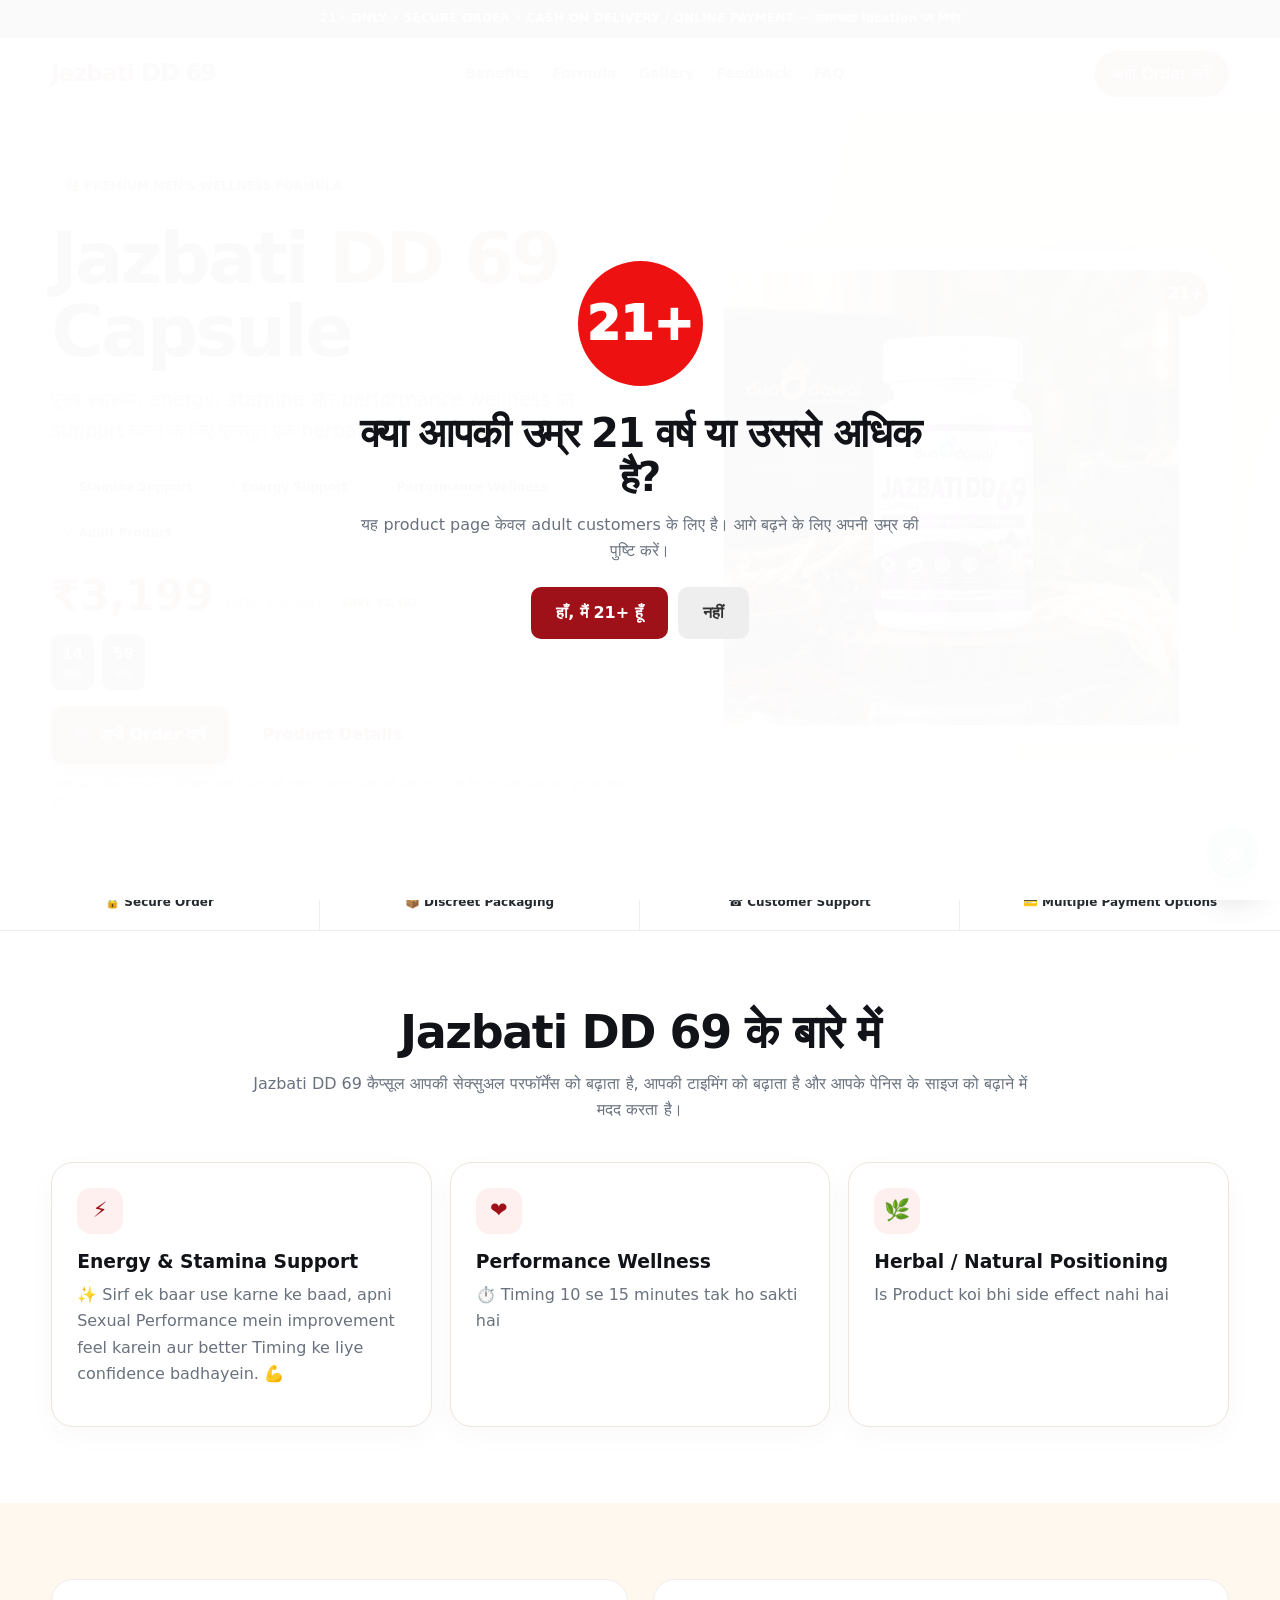
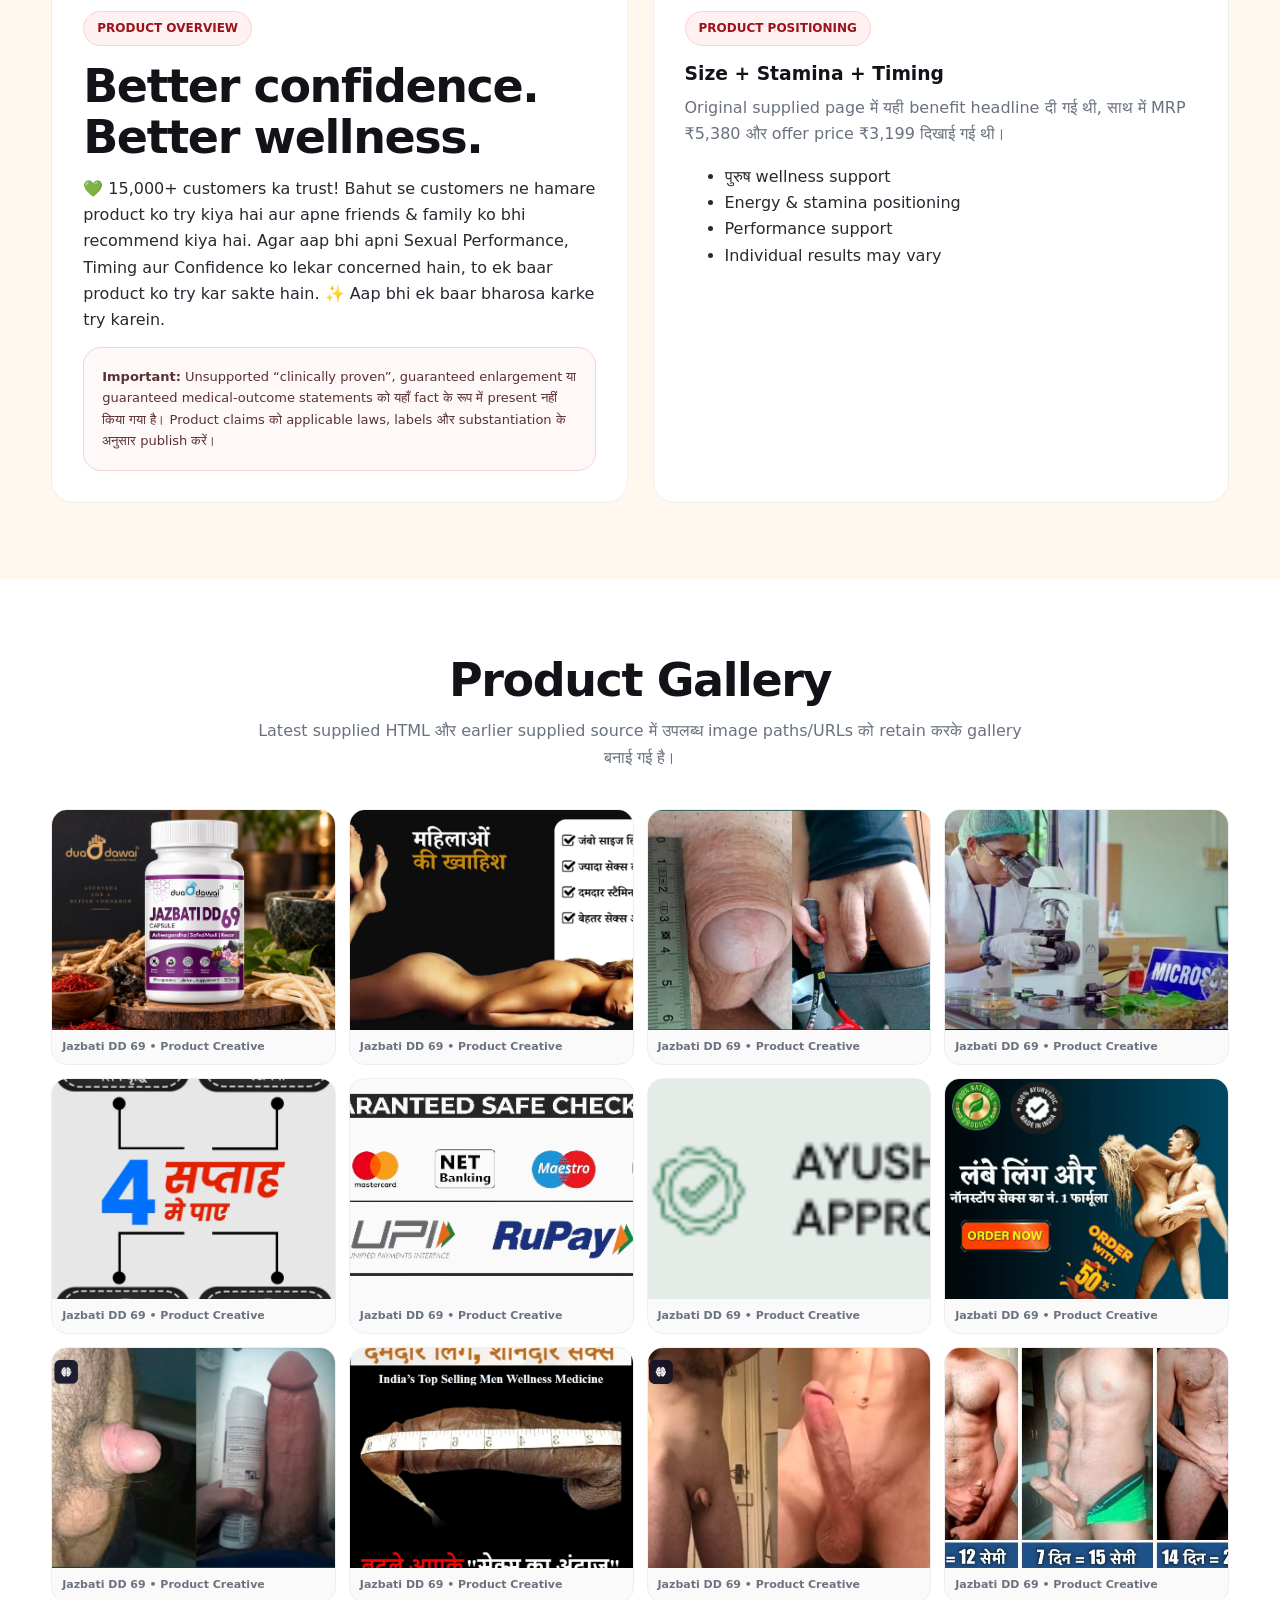
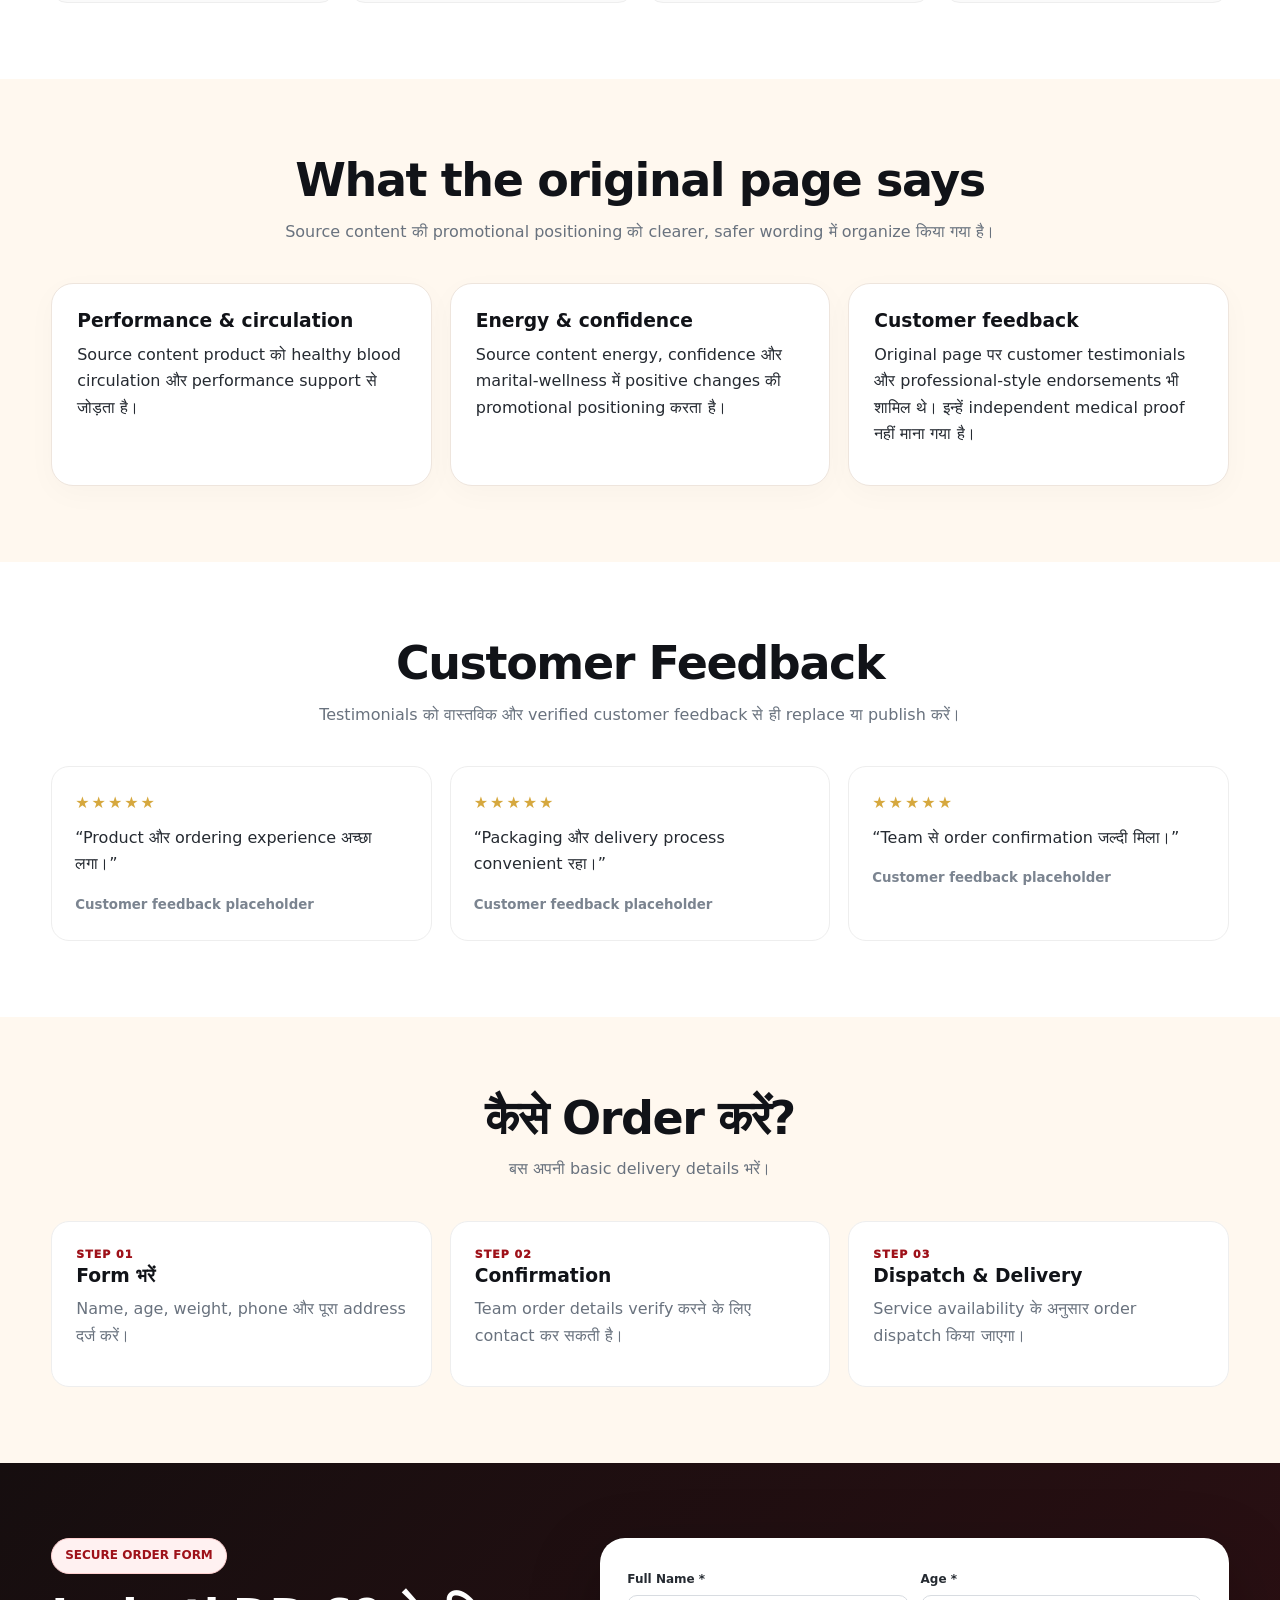
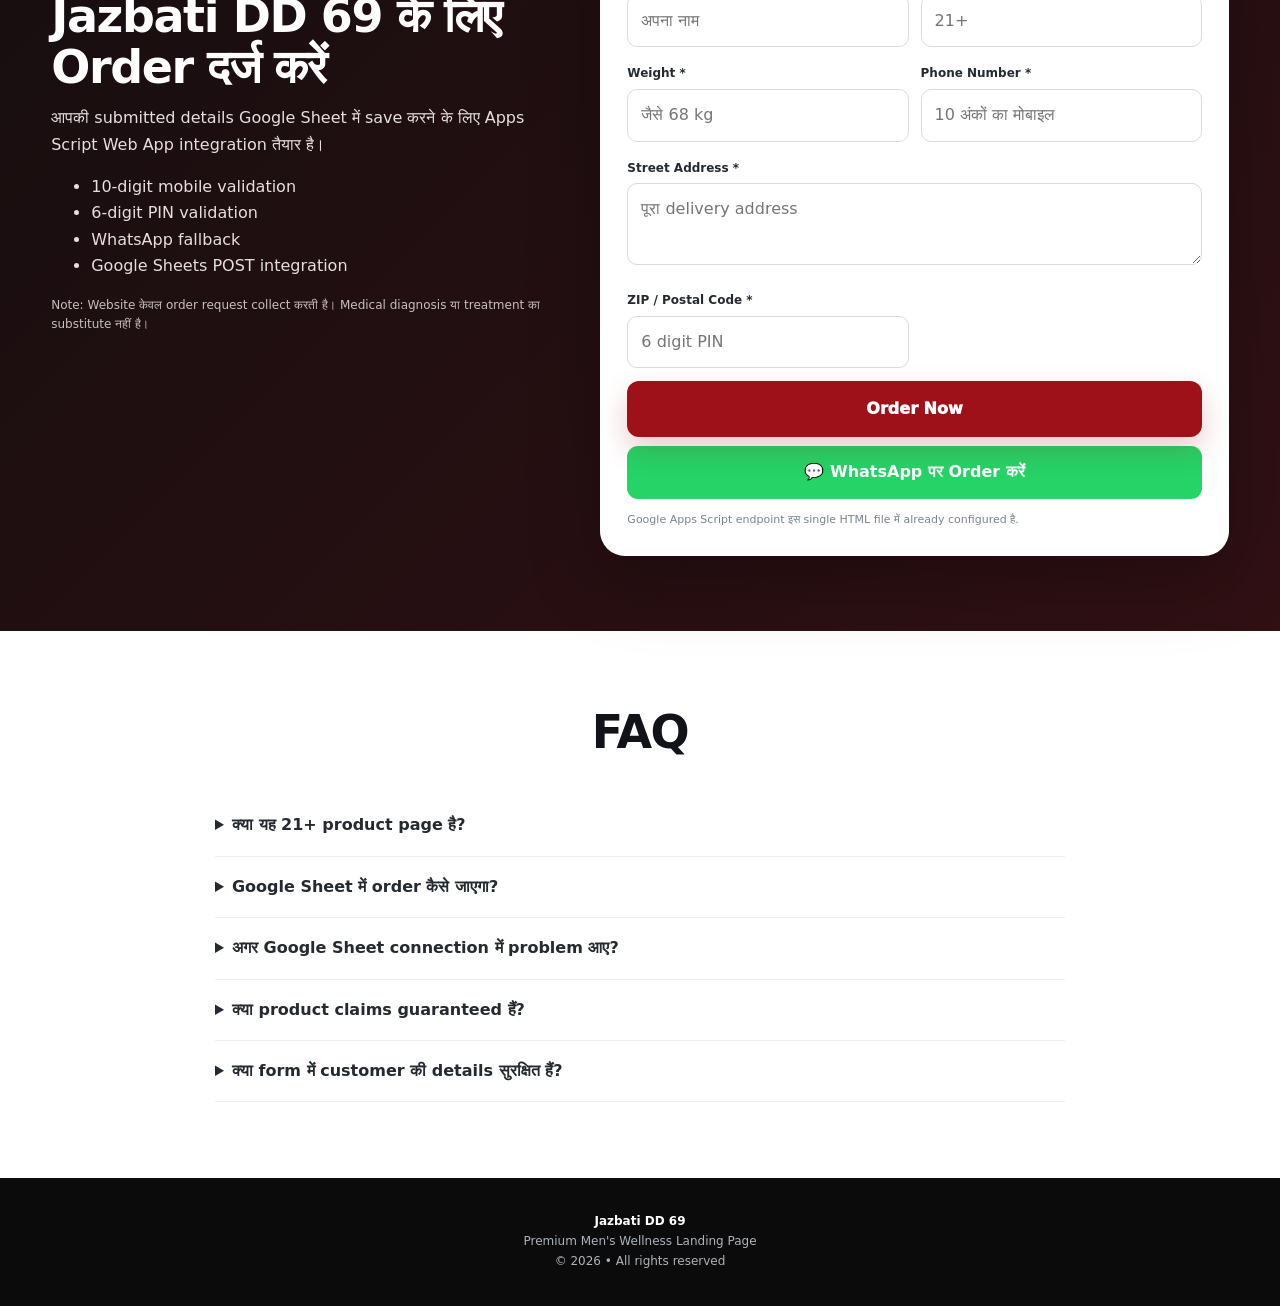
==== index.html @ 1c7c1b89 "Update index.html" ====
<!doctype html>
<html lang="hi">
<head>
<meta charset="utf-8">
<meta name="viewport" content="width=device-width,initial-scale=1">
<meta name="theme-color" content="#8e0f18">
<title>Jazbati DD 69 Capsule — Premium Men's Wellness</title>
<meta name="description" content="Jazbati DD 69 Capsule — पुरुष wellness, energy, stamina और performance support के लिए premium herbal/Ayurvedic product landing page.">
<style>
:root{
 --red:#9e1119;--red2:#c51b26;--dark:#111318;--ink:#252a31;--muted:#69727e;
 --cream:#fff8ef;--gold:#d6a83e;--green:#25d366;--line:#eadfd5;--white:#fff;
 --shadow:0 18px 55px rgba(28,20,12,.10);--radius:22px
}
*{box-sizing:border-box}
html{scroll-behavior:smooth}
body{margin:0;background:#fff;color:var(--ink);font-family:Inter,ui-sans-serif,system-ui,-apple-system,"Segoe UI",Roboto,Arial,sans-serif;line-height:1.65}
body.locked{overflow:hidden}
img{max-width:100%;display:block}
a{text-decoration:none;color:inherit}
button,input,textarea{font:inherit}
.container{width:min(1180px,92%);margin:auto}
.top{background:#101010;color:#fff;text-align:center;padding:9px;font-size:12px;font-weight:800;letter-spacing:.2px}
.nav{position:sticky;top:0;z-index:90;background:rgba(255,255,255,.95);backdrop-filter:blur(14px);border-bottom:1px solid #eee;padding:13px 4%;display:flex;align-items:center;justify-content:space-between}
.logo{font-weight:950;font-size:23px;letter-spacing:-.8px}
.logo b{color:var(--red)}
.navlinks{display:flex;gap:22px;font-size:14px;font-weight:800}
.navlinks a:hover{color:var(--red)}
.navbtn{background:var(--red);color:#fff;padding:10px 18px;border-radius:999px}
.hero{background:radial-gradient(circle at 85% 15%,#ffe9cf 0,#fff7ec 25%,#fff 64%);padding:58px 0 50px;overflow:hidden}
.heroGrid{display:grid;grid-template-columns:1.02fr .98fr;gap:45px;align-items:center}
.kicker{display:inline-flex;gap:8px;align-items:center;background:#fff1f1;color:var(--red);border:1px solid #ffd0d0;padding:7px 13px;border-radius:999px;font-size:12px;font-weight:900}
h1{font-size:clamp(40px,6vw,72px);line-height:1.02;letter-spacing:-3px;margin:17px 0 15px;color:var(--dark)}
h1 span{color:var(--red)}
h2{font-size:clamp(30px,4vw,46px);line-height:1.1;letter-spacing:-1.4px;margin:0 0 13px;color:var(--dark)}
h3{line-height:1.25;margin:0 0 9px;color:var(--dark)}
p{margin:0 0 13px}
.lead{font-size:19px;color:#4d5966;max-width:650px}
.chips{display:flex;flex-wrap:wrap;gap:9px;margin:22px 0}
.chip{padding:8px 12px;border:1px solid #eaded2;background:#fff;border-radius:999px;font-size:12px;font-weight:800}
.price{display:flex;align-items:end;gap:12px;margin:22px 0 17px;flex-wrap:wrap}
.price strong{font-size:42px;color:var(--red);line-height:1}
.mrp{text-decoration:line-through;color:#98a0aa}
.save{background:#fff0d7;color:#8b5d00;padding:5px 8px;border-radius:7px;font-size:11px;font-weight:900}
.actions{display:flex;gap:10px;flex-wrap:wrap}
.btn{display:inline-flex;justify-content:center;align-items:center;gap:8px;border:0;cursor:pointer;padding:15px 23px;border-radius:12px;background:var(--red);color:#fff;font-weight:950;box-shadow:0 12px 28px rgba(158,17,25,.22)}
.btn:hover{transform:translateY(-1px)}
.btn.secondary{background:#fff;color:var(--red);border:1px solid #e9bfc2;box-shadow:none}
.micro{font-size:11px;color:#7a838e;margin-top:12px}
.productCard{background:#fff;border:1px solid #eee3d9;border-radius:30px;padding:18px;box-shadow:var(--shadow);position:relative}
.productCard:before{content:"21+";position:absolute;right:20px;top:20px;background:var(--red);color:#fff;width:45px;height:45px;border-radius:50%;display:grid;place-items:center;font-weight:950;z-index:2}
.productCard img{height:455px;width:100%;object-fit:contain;border-radius:22px;background:#faf8f5}
.trust{display:grid;grid-template-columns:repeat(4,1fr);border-top:1px solid #eee;border-bottom:1px solid #eee;background:#fff}
.trust div{padding:17px;text-align:center;border-right:1px solid #eee;font-size:12px;font-weight:850}
.trust div:last-child{border:0}
.section{padding:76px 0}
.cream{background:var(--cream)}
.center{text-align:center;max-width:780px;margin:0 auto 38px}
.sub{color:var(--muted)}
.cards{display:grid;grid-template-columns:repeat(3,1fr);gap:18px}
.card{background:#fff;border:1px solid #eee5dd;border-radius:var(--radius);padding:25px;box-shadow:0 8px 30px #1b100a07}
.ico{width:46px;height:46px;border-radius:14px;background:#fff0f0;color:var(--red);display:grid;place-items:center;font-size:21px;margin-bottom:16px}
.two{display:grid;grid-template-columns:1fr 1fr;gap:25px;align-items:stretch}
.story{background:#fff;border-radius:var(--radius);padding:31px;border:1px solid #eee}
.quote{font-size:19px;font-weight:750;line-height:1.55;border-left:4px solid var(--gold);padding-left:18px}
.gallery{display:grid;grid-template-columns:repeat(4,1fr);gap:13px}
.gallery figure{margin:0;border-radius:16px;overflow:hidden;border:1px solid #eee;background:#fafafa}
.gallery img{height:220px;width:100%;object-fit:cover}
.gallery figcaption{padding:8px 10px;font-size:11px;font-weight:800;color:#6b7280}
.gallery .img-error{display:none}
.claim{background:#fff8f8;border:1px solid #f3d4d4;border-radius:18px;padding:18px;color:#5b3030;font-size:13px}
.steps{display:grid;grid-template-columns:repeat(3,1fr);gap:18px}
.step{padding:24px;border-radius:18px;background:#fff;border:1px solid #eee}
.num{color:var(--red);font-size:11px;font-weight:950;letter-spacing:1px}
.reviews{display:grid;grid-template-columns:repeat(3,1fr);gap:18px}
.review{background:#fff;border:1px solid #eee;border-radius:18px;padding:23px}
.stars{color:var(--gold);letter-spacing:2px;margin-bottom:8px}
.review small{color:#7b8490;font-weight:800}
.order{background:linear-gradient(135deg,#160e0f,#311014);color:#fff;padding:75px 0}
.orderGrid{display:grid;grid-template-columns:.9fr 1.1fr;gap:35px;align-items:start}
.order h2{color:#fff}
.order p,.order li{color:#e6dfe0}
.form{background:#fff;color:var(--ink);border-radius:25px;padding:27px;box-shadow:0 25px 70px #0004}
.formGrid{display:grid;grid-template-columns:1fr 1fr;gap:12px}
.full{grid-column:1/-1}
label{display:block;font-size:12px;font-weight:900;margin:5px 0}
input,textarea{width:100%;border:1px solid #d8dce1;border-radius:10px;padding:12px 13px;outline:0;background:#fff}
textarea{min-height:82px;resize:vertical}
input:focus,textarea:focus{border-color:var(--red);box-shadow:0 0 0 3px #9e111914}
.form .btn{width:100%;margin-top:13px}
.waBtn{display:flex;justify-content:center;align-items:center;gap:8px;background:var(--green);color:#fff;border-radius:11px;padding:13px;font-weight:900;margin-top:9px}
.waFloat{position:fixed;right:18px;bottom:18px;z-index:80;width:58px;height:58px;border-radius:50%;background:var(--green);color:#fff;display:grid;place-items:center;font-size:27px;box-shadow:0 14px 35px #0003;border:3px solid #fff}
.faq{max-width:850px;margin:auto}
details{border-bottom:1px solid #eee;padding:17px 0}
summary{cursor:pointer;font-weight:900}
.footer{background:#0b0b0b;color:#aeb4bb;text-align:center;padding:34px 5%;font-size:12px}
.footer strong{color:#fff}
.ageOverlay{position:fixed;inset:0;background:rgba(255,255,255,.98);z-index:1000;display:flex;align-items:center;justify-content:center;padding:22px}
.ageBox{text-align:center;max-width:570px}
.ageCircle{width:125px;height:125px;background:#e11;color:#fff;border-radius:50%;display:grid;place-items:center;margin:0 auto 25px;font-size:48px;font-weight:950}
.ageBox h2{font-size:40px}
.ageBtns{display:flex;justify-content:center;gap:10px;margin-top:22px}
.ageBtns button{border:0;border-radius:10px;padding:13px 25px;font-weight:900;cursor:pointer}
.yes{background:var(--red);color:#fff}
.no{background:#eee;color:#333}
.count{display:flex;gap:8px;margin:16px 0}
.count b{background:#1a1a1a;color:#fff;border-radius:9px;padding:8px 11px;font-size:15px}
.count span{display:block;font-size:9px;color:#c7c7c7;text-align:center;font-weight:600}
.notice{padding:12px 14px;border-radius:10px;font-size:12px;margin-top:10px;display:none}
.notice.ok{background:#eaf8ef;color:#155d2a;display:block}
.notice.err{background:#fff0f0;color:#8d2020;display:block}
@media(max-width:850px){
 .navlinks{display:none}.hero{padding-top:35px}.heroGrid,.two,.orderGrid{grid-template-columns:1fr}
 .productCard img{height:330px}.trust{grid-template-columns:1fr 1fr}
 .trust div:nth-child(2){border-right:0}.trust div:nth-child(3),.trust div:nth-child(4){border-top:1px solid #eee}
 .cards,.steps,.reviews{grid-template-columns:1fr}.gallery{grid-template-columns:repeat(2,1fr)}
 .gallery img{height:170px}.formGrid{grid-template-columns:1fr}.full{grid-column:auto}
 .section{padding:58px 0}h1{letter-spacing:-2px}.waFloat{width:54px;height:54px;right:14px;bottom:14px}
}
@media(prefers-reduced-motion:reduce){html{scroll-behavior:auto}.btn{transform:none!important}}
</style>
</head>
<body class="locked">

<div id="ageOverlay" class="ageOverlay" role="dialog" aria-modal="true" aria-labelledby="ageTitle">
 <div class="ageBox">
  <div class="ageCircle">21+</div>
  <h2 id="ageTitle">क्या आपकी उम्र 21 वर्ष या उससे अधिक है?</h2>
  <p class="sub">यह product page केवल adult customers के लिए है। आगे बढ़ने के लिए अपनी उम्र की पुष्टि करें।</p>
  <div class="ageBtns">
   <button class="yes" id="ageYes" type="button">हाँ, मैं 21+ हूँ</button>
   <button class="no" id="ageNo" type="button">नहीं</button>
  </div>
 </div>
</div>

<div class="top">21+ ONLY • SECURE ORDER • CASH ON DELIVERY / ONLINE PAYMENT — उपलब्धता location पर निर्भर</div>

<nav class="nav">
 <div class="logo"><b>Jazbati</b> DD 69</div>
 <div class="navlinks">
  <a href="#benefits">Benefits</a><a href="#formula">Formula</a><a href="#gallery">Gallery</a><a href="#reviews">Feedback</a><a href="#faq">FAQ</a>
 </div>
 <a class="navbtn" href="#order">अभी Order करें</a>
</nav>

<header class="hero">
 <div class="container heroGrid">
  <div>
   <span class="kicker">🌿 PREMIUM MEN'S WELLNESS FORMULA</span>
   <h1>Jazbati <span>DD 69</span><br>Capsule</h1>
   <p class="lead">पुरुष स्वास्थ्य, energy, stamina और performance wellness को support करने के लिए प्रस्तुत एक herbal/Ayurvedic supplement.</p>
   <div class="chips">
    <span class="chip">✓ Stamina Support</span><span class="chip">✓ Energy Support</span><span class="chip">✓ Performance Wellness</span><span class="chip">✓ Adult Product</span>
   </div>
   <div class="price"><strong>₹3,199</strong><span class="mrp">MRP ₹5,380</span><span class="save">SAVE ₹2,181</span></div>
   <div class="count"><b id="mm">15<span>MIN</span></b><b id="ss">00<span>SEC</span></b></div>
   <div class="actions"><a class="btn" href="#order">🛒 अभी Order करें</a><a class="btn secondary" href="#details">Product Details</a></div>
   <p class="micro">अपनी S@x Performance को बेहतर बनाने के लिए हमारे डॉक्टरों से बात करें और अभी ऑर्डर करें। नीचे दिए गए “अभी ऑर्डर करें” बटन पर क्लिक करें।</p>
  </div>
  <div class="productCard">
   <img src="IMG_0950.PNG" alt="Jazbati DD 69 Capsule product" onerror="this.style.display='none'">
  </div>
 </div>
</header>

<div class="trust">
 <div>🔒 Secure Order</div><div>📦 Discreet Packaging</div><div>☎ Customer Support</div><div>💳 Multiple Payment Options</div>
</div>

<section class="section" id="benefits">
 <div class="container">
  <div class="center"><h2>Jazbati DD 69 के बारे में</h2><p class="sub">Jazbati DD 69 कैप्सूल आपकी सेक्सुअल परफॉर्मेंस को बढ़ाता है, आपकी टाइमिंग को बढ़ाता है और आपके पेनिस के साइज को बढ़ाने में मदद करता है।
</p></div>
  <div class="cards">
   <article class="card"><div class="ico">⚡</div><h3>Energy & Stamina Support</h3><p class="sub">✨ Sirf ek baar use karne ke baad, apni Sexual Performance mein improvement feel karein aur better Timing ke liye confidence badhayein. 💪</p></article>
   <article class="card"><div class="ico">❤</div><h3>Performance Wellness</h3><p class="sub">⏱️ Timing 10 se 15 minutes tak ho sakti hai</p></article>
   <article class="card"><div class="ico">🌿</div><h3>Herbal / Natural Positioning</h3><p class="sub">Is Product koi bhi side effect nahi hai</p></article>
  </div>
 </div>
</section>

<section class="section cream" id="details">
 <div class="container two">
  <div class="story">
   <span class="kicker">PRODUCT OVERVIEW</span>
   <h2 style="margin-top:15px">Better confidence. Better wellness.</h2>
   <p>💚 15,000+ customers ka trust!

Bahut se customers ne hamare product ko try kiya hai aur apne friends & family ko bhi recommend kiya hai.
Agar aap bhi apni Sexual Performance, Timing aur Confidence ko lekar concerned hain, to ek baar product ko try kar sakte hain.

✨ Aap bhi ek baar bharosa karke try karein.</p>
   <div class="claim"><strong>Important:</strong> Unsupported “clinically proven”, guaranteed enlargement या guaranteed medical-outcome statements को यहाँ fact के रूप में present नहीं किया गया है। Product claims को applicable laws, labels और substantiation के अनुसार publish करें।</div>
  </div>
  <div class="story" id="formula">
   <span class="kicker">PRODUCT POSITIONING</span>
   <h3 style="margin-top:16px">Size + Stamina + Timing</h3>
   <p class="sub">Original supplied page में यही benefit headline दी गई थी, साथ में MRP ₹5,380 और offer price ₹3,199 दिखाई गई थी।</p>
   <ul>
    <li>पुरुष wellness support</li><li>Energy & stamina positioning</li><li>Performance support</li><li>Individual results may vary</li>
   </ul>
  </div>
 </div>
</section>

<section class="section" id="gallery">
 <div class="container">
  <div class="center"><h2>Product Gallery</h2><p class="sub">Latest supplied HTML और earlier supplied source में उपलब्ध image paths/URLs को retain करके gallery बनाई गई है।</p></div>
  <div class="gallery">
   <figure><img src="IMG_0950.PNG" alt="Jazbati DD 69 product creative" loading="lazy" onerror="this.closest('figure').classList.add('img-error')"><figcaption>Jazbati DD 69 • Product Creative</figcaption></figure>
<figure><img src="Gold-X%20Capsule%20–%20Increase%20Stamina%20&amp;%20Performance_files/Screenshot-2025-04-22-122000-1024x523.webp" alt="Jazbati DD 69 product creative" loading="lazy" onerror="this.closest('figure').classList.add('img-error')"><figcaption>Jazbati DD 69 • Product Creative</figcaption></figure>
<figure><img src="Gold-X%20Capsule%20–%20Increase%20Stamina%20&amp;%20Performance_files/Screenshot-2025-04-21-164342.webp" alt="Jazbati DD 69 product creative" loading="lazy" onerror="this.closest('figure').classList.add('img-error')"><figcaption>Jazbati DD 69 • Product Creative</figcaption></figure>
<figure><img src="Gold-X%20Capsule%20–%20Increase%20Stamina%20&amp;%20Performance_files/Screenshot-2025-04-22-101929.webp" alt="Jazbati DD 69 product creative" loading="lazy" onerror="this.closest('figure').classList.add('img-error')"><figcaption>Jazbati DD 69 • Product Creative</figcaption></figure>
<figure><img src="Gold-X%20Capsule%20–%20Increase%20Stamina%20&amp;%20Performance_files/Screenshot-2025-05-03-121334.webp" alt="Jazbati DD 69 product creative" loading="lazy" onerror="this.closest('figure').classList.add('img-error')"><figcaption>Jazbati DD 69 • Product Creative</figcaption></figure>
<figure><img src="Gold-X%20Capsule%20–%20Increase%20Stamina%20&amp;%20Performance_files/payments-removebg-preview.png" alt="Jazbati DD 69 product creative" loading="lazy" onerror="this.closest('figure').classList.add('img-error')"><figcaption>Jazbati DD 69 • Product Creative</figcaption></figure>
<figure><img src="Gold-X%20Capsule%20–%20Increase%20Stamina%20&amp;%20Performance_files/Group_120_430x_36adda2c-92c1-4830-88b2-5ddb527718bd-3.png" alt="Jazbati DD 69 product creative" loading="lazy" onerror="this.closest('figure').classList.add('img-error')"><figcaption>Jazbati DD 69 • Product Creative</figcaption></figure>
<figure><img src="Gold-X%20Capsule%20–%20Increase%20Stamina%20&amp;%20Performance_files/banner2.gif" alt="Jazbati DD 69 product creative" loading="lazy" onerror="this.closest('figure').classList.add('img-error')"><figcaption>Jazbati DD 69 • Product Creative</figcaption></figure>
<figure><img src="Gold-X%20Capsule%20–%20Increase%20Stamina%20&amp;%20Performance_files/Screenshot-2025-04-21-175844.webp" alt="Jazbati DD 69 product creative" loading="lazy" onerror="this.closest('figure').classList.add('img-error')"><figcaption>Jazbati DD 69 • Product Creative</figcaption></figure>
<figure><img src="Gold-X%20Capsule%20–%20Increase%20Stamina%20&amp;%20Performance_files/Screenshot-2025-05-14-124017.webp" alt="Jazbati DD 69 product creative" loading="lazy" onerror="this.closest('figure').classList.add('img-error')"><figcaption>Jazbati DD 69 • Product Creative</figcaption></figure>
<figure><img src="Gold-X%20Capsule%20–%20Increase%20Stamina%20&amp;%20Performance_files/Screenshot-2025-04-21-182841.webp" alt="Jazbati DD 69 product creative" loading="lazy" onerror="this.closest('figure').classList.add('img-error')"><figcaption>Jazbati DD 69 • Product Creative</figcaption></figure>
<figure><img src="Gold-X%20Capsule%20–%20Increase%20Stamina%20&amp;%20Performance_files/4.jpg" alt="Jazbati DD 69 product creative" loading="lazy" onerror="this.closest('figure').classList.add('img-error')"><figcaption>Jazbati DD 69 • Product Creative</figcaption></figure>
  </div>
 </div>
</section>

<section class="section cream">
 <div class="container">
  <div class="center"><h2>What the original page says</h2><p class="sub">Source content की promotional positioning को clearer, safer wording में organize किया गया है।</p></div>
  <div class="cards">
   <article class="card"><h3>Performance & circulation</h3><p>Source content product को healthy blood circulation और performance support से जोड़ता है।</p></article>
   <article class="card"><h3>Energy & confidence</h3><p>Source content energy, confidence और marital-wellness में positive changes की promotional positioning करता है।</p></article>
   <article class="card"><h3>Customer feedback</h3><p>Original page पर customer testimonials और professional-style endorsements भी शामिल थे। इन्हें independent medical proof नहीं माना गया है।</p></article>
  </div>
 </div>
</section>

<section class="section" id="reviews">
 <div class="container">
  <div class="center"><h2>Customer Feedback</h2><p class="sub">Testimonials को वास्तविक और verified customer feedback से ही replace या publish करें।</p></div>
  <div class="reviews">
   <div class="review"><div class="stars">★★★★★</div><p>“Product और ordering experience अच्छा लगा।”</p><small>Customer feedback placeholder</small></div>
   <div class="review"><div class="stars">★★★★★</div><p>“Packaging और delivery process convenient रहा।”</p><small>Customer feedback placeholder</small></div>
   <div class="review"><div class="stars">★★★★★</div><p>“Team से order confirmation जल्दी मिला।”</p><small>Customer feedback placeholder</small></div>
  </div>
 </div>
</section>

<section class="section cream">
 <div class="container">
  <div class="center"><h2>कैसे Order करें?</h2><p class="sub">बस अपनी basic delivery details भरें।</p></div>
  <div class="steps">
   <div class="step"><div class="num">STEP 01</div><h3>Form भरें</h3><p class="sub">Name, age, weight, phone और पूरा address दर्ज करें।</p></div>
   <div class="step"><div class="num">STEP 02</div><h3>Confirmation</h3><p class="sub">Team order details verify करने के लिए contact कर सकती है।</p></div>
   <div class="step"><div class="num">STEP 03</div><h3>Dispatch & Delivery</h3><p class="sub">Service availability के अनुसार order dispatch किया जाएगा।</p></div>
  </div>
 </div>
</section>

<section class="order" id="order">
 <div class="container orderGrid">
  <div>
   <span class="kicker">SECURE ORDER FORM</span>
   <h2 style="margin-top:17px">Jazbati DD 69 के लिए Order दर्ज करें</h2>
   <p>आपकी submitted details Google Sheet में save करने के लिए Apps Script Web App integration तैयार है।</p>
   <ul><li>10-digit mobile validation</li><li>6-digit PIN validation</li><li>WhatsApp fallback</li><li>Google Sheets POST integration</li></ul>
   <p style="font-size:12px;color:#c7bfc0">Note: Website केवल order request collect करती है। Medical diagnosis या treatment का substitute नहीं है।</p>
  </div>

  <form class="form" id="orderForm" novalidate>
   <div class="formGrid">
    <div><label for="name">Full Name *</label><input id="name" name="name" required autocomplete="name" maxlength="100" placeholder="अपना नाम"></div>
    <div><label for="age">Age *</label><input id="age" name="age" type="number" min="21" max="120" required placeholder="21+"></div>
    <div><label for="weight">Weight *</label><input id="weight" name="weight" required maxlength="20" placeholder="जैसे 68 kg"></div>
    <div><label for="phone">Phone Number *</label><input id="phone" name="phone" type="tel" inputmode="numeric" maxlength="10" minlength="10" required autocomplete="tel" placeholder="10 अंकों का मोबाइल"></div>
    <div class="full"><label for="address">Street Address *</label><textarea id="address" name="address" required autocomplete="street-address" maxlength="1000" placeholder="पूरा delivery address"></textarea></div>
    <div><label for="zip">ZIP / Postal Code *</label><input id="zip" name="zip" inputmode="numeric" maxlength="6" minlength="6" required autocomplete="postal-code" placeholder="6 digit PIN"></div>
   </div>
   <button class="btn" type="submit" id="submitBtn">Order Now</button>
   <a class="waBtn" id="waOrder" href="#" target="_blank" rel="noopener noreferrer">💬 WhatsApp पर Order करें</a>
   <div class="notice" id="formNotice" role="status"></div>
   <div class="micro">Google Apps Script endpoint इस single HTML file में already configured है.</div>
  </form>
 </div>
</section>

<section class="section" id="faq">
 <div class="container faq">
  <div class="center"><h2>FAQ</h2></div>
  <details><summary>क्या यह 21+ product page है?</summary><p class="sub">हाँ। Page खुलने पर age verification दिखाई जाती है और order form 21+ age require करता है।</p></details>
  <details><summary>Google Sheet में order कैसे जाएगा?</summary><p class="sub">Form JavaScript URLSearchParams के साथ configured Apps Script Web App URL पर POST भेजता है।</p></details>
  <details><summary>अगर Google Sheet connection में problem आए?</summary><p class="sub">WhatsApp fallback available है ताकि customer order details manually भेज सके।</p></details>
  <details><summary>क्या product claims guaranteed हैं?</summary><p class="sub">नहीं। Promotional claims को guaranteed medical outcome की तरह treat नहीं किया जाना चाहिए।</p></details>
  <details><summary>क्या form में customer की details सुरक्षित हैं?</summary><p class="sub">Details आपकी configured Google Sheet/Web App तक भेजी जाती हैं। अपनी privacy policy, access permissions और data-retention practices अलग से configure करें।</p></details>
 </div>
</section>

<footer class="footer">
 <strong>Jazbati DD 69</strong><br>
 Premium Men's Wellness Landing Page<br>
 © 2026 • All rights reserved
</footer>

<a class="waFloat" id="waFloat" href="#" target="_blank" rel="noopener noreferrer" aria-label="WhatsApp">◉</a>

<script>
/* ==========================================================
   JAZBATI DD 69 — SINGLE FILE CONFIGURATION
   Google Apps Script Web App endpoint supplied by the user.
   ========================================================== */
const SHEET_WEB_APP_URL = "https://script.google.com/macros/s/AKfycbxl7pwpjLklKAJEnOtQMxO8NL79prTd0vV6SB53QMzO9JGOt2jRq6i7oJy6Ix4zZAM94A/exec";
const WHATSAPP_NUMBER = "917536004508";

(function(){
  "use strict";

  const $ = id => document.getElementById(id);
  const overlay = $("ageOverlay");
  const form = $("orderForm");
  const button = $("submitBtn");
  const notice = $("formNotice");
  const phone = $("phone");
  const zip = $("zip");

  // ---------- 21+ AGE GATE ----------
  let verified = false;
  try { verified = sessionStorage.getItem("jazbati_age_verified") === "yes"; } catch(e) {}

  if (verified) {
    overlay.style.display = "none";
    document.body.classList.remove("locked");
  }

  $("ageYes").addEventListener("click", function(){
    try { sessionStorage.setItem("jazbati_age_verified","yes"); } catch(e) {}
    overlay.style.display = "none";
    document.body.classList.remove("locked");
  });

  $("ageNo").addEventListener("click", function(){
    document.querySelector(".ageBox").innerHTML =
      "<h2>Sorry</h2><p class='sub'>यह page केवल 21+ customers के लिए है।</p>";
  });

  // ---------- INPUT SANITIZATION ----------
  phone.addEventListener("input", function(){
    phone.value = phone.value.replace(/\D/g,"").slice(0,10);
    refreshWA();
  });

  zip.addEventListener("input", function(){
    zip.value = zip.value.replace(/\D/g,"").slice(0,6);
    refreshWA();
  });

  // ---------- WHATSAPP ----------
  function waUrl(){
    const name = $("name").value.trim();
    const age = $("age").value.trim();
    const weight = $("weight").value.trim();
    const ph = phone.value.trim();
    const address = $("address").value.trim();
    const pin = zip.value.trim();

    const text =
      "Hello DuaDawai, I want to order Jazbati DD 69 Capsule.\n\n" +
      "Name: " + name + "\n" +
      "Age: " + age + "\n" +
      "Weight: " + weight + "\n" +
      "Phone: " + ph + "\n" +
      "Address: " + address + "\n" +
      "PIN: " + pin;

    return "https://wa.me/" + WHATSAPP_NUMBER + "?text=" + encodeURIComponent(text);
  }

  function refreshWA(){
    $("waOrder").href = waUrl();
    $("waFloat").href = waUrl();
  }

  ["name","age","weight","phone","address","zip"].forEach(function(id){
    $(id).addEventListener("input", refreshWA);
  });
  refreshWA();

  function showNotice(message, type){
    notice.textContent = message;
    notice.className = "notice " + type;
  }

  // ---------- GOOGLE SHEETS ORDER SUBMISSION ----------
  form.addEventListener("submit", async function(e){
    e.preventDefault();
    e.stopImmediatePropagation();

    const name = $("name").value.trim();
    const age = $("age").value.trim();
    const weight = $("weight").value.trim();
    const ph = phone.value.trim();
    const address = $("address").value.trim();
    const pin = zip.value.trim();

    if (
      !name ||
      !age ||
      Number(age) < 21 ||
      Number(age) > 120 ||
      !weight ||
      !/^\d{10}$/.test(ph) ||
      !address ||
      !/^\d{6}$/.test(pin)
    ){
      showNotice("Please fill all required fields correctly. Age must be 21+ and PIN must be exactly 6 digits.", "err");
      return;
    }

    const oldText = button.innerText;
    button.disabled = true;
    button.innerText = "Submitting…";

    const data = new URLSearchParams({
      name: name,
      age: age,
      weight: weight,
      phone: ph,
      address: address,
      zip: pin,
      page: location.href,
      userAgent: navigator.userAgent,
      product: "Jazbati DD 69 Capsule",
      offerPrice: "3199"
    });

    try {
      if (!SHEET_WEB_APP_URL || SHEET_WEB_APP_URL.includes("PASTE_YOUR_")) {
        window.open(waUrl(), "_blank", "noopener,noreferrer");
        showNotice("Google Sheets URL configured नहीं है, इसलिए WhatsApp order option खोल दिया गया है.", "err");
        return;
      }

      // no-cors is intentional for Google Apps Script browser POST.
      // Apps Script receives the request even though the browser cannot
      // read the cross-origin response body.
      await fetch(SHEET_WEB_APP_URL, {
        method: "POST",
        mode: "no-cors",
        body: data,
        keepalive: true
      });

      form.reset();
      refreshWA();
      showNotice("Thank you! Your order request has been submitted. Our team will contact you shortly.", "ok");
      window.scrollTo({top:0,behavior:"smooth"});

    } catch(err) {
      console.error(err);
      window.open(waUrl(), "_blank", "noopener,noreferrer");
      showNotice("Google Sheets connection में problem आई, इसलिए WhatsApp fallback खोल दिया गया है.", "err");
    } finally {
      button.disabled = false;
      button.innerText = oldText;
    }
  }, true);

  // ---------- 15-MINUTE COUNTDOWN ----------
  let sec = 15 * 60;
  const mm = $("mm");
  const ss = $("ss");

  function updateTimer(){
    mm.firstChild.textContent = String(Math.floor(sec / 60)).padStart(2,"0");
    ss.firstChild.textContent = String(sec % 60).padStart(2,"0");
  }

  updateTimer();
  setInterval(function(){
    sec = Math.max(0, sec - 1);
    updateTimer();
  }, 1000);

})();
</script>
</body>
</html>
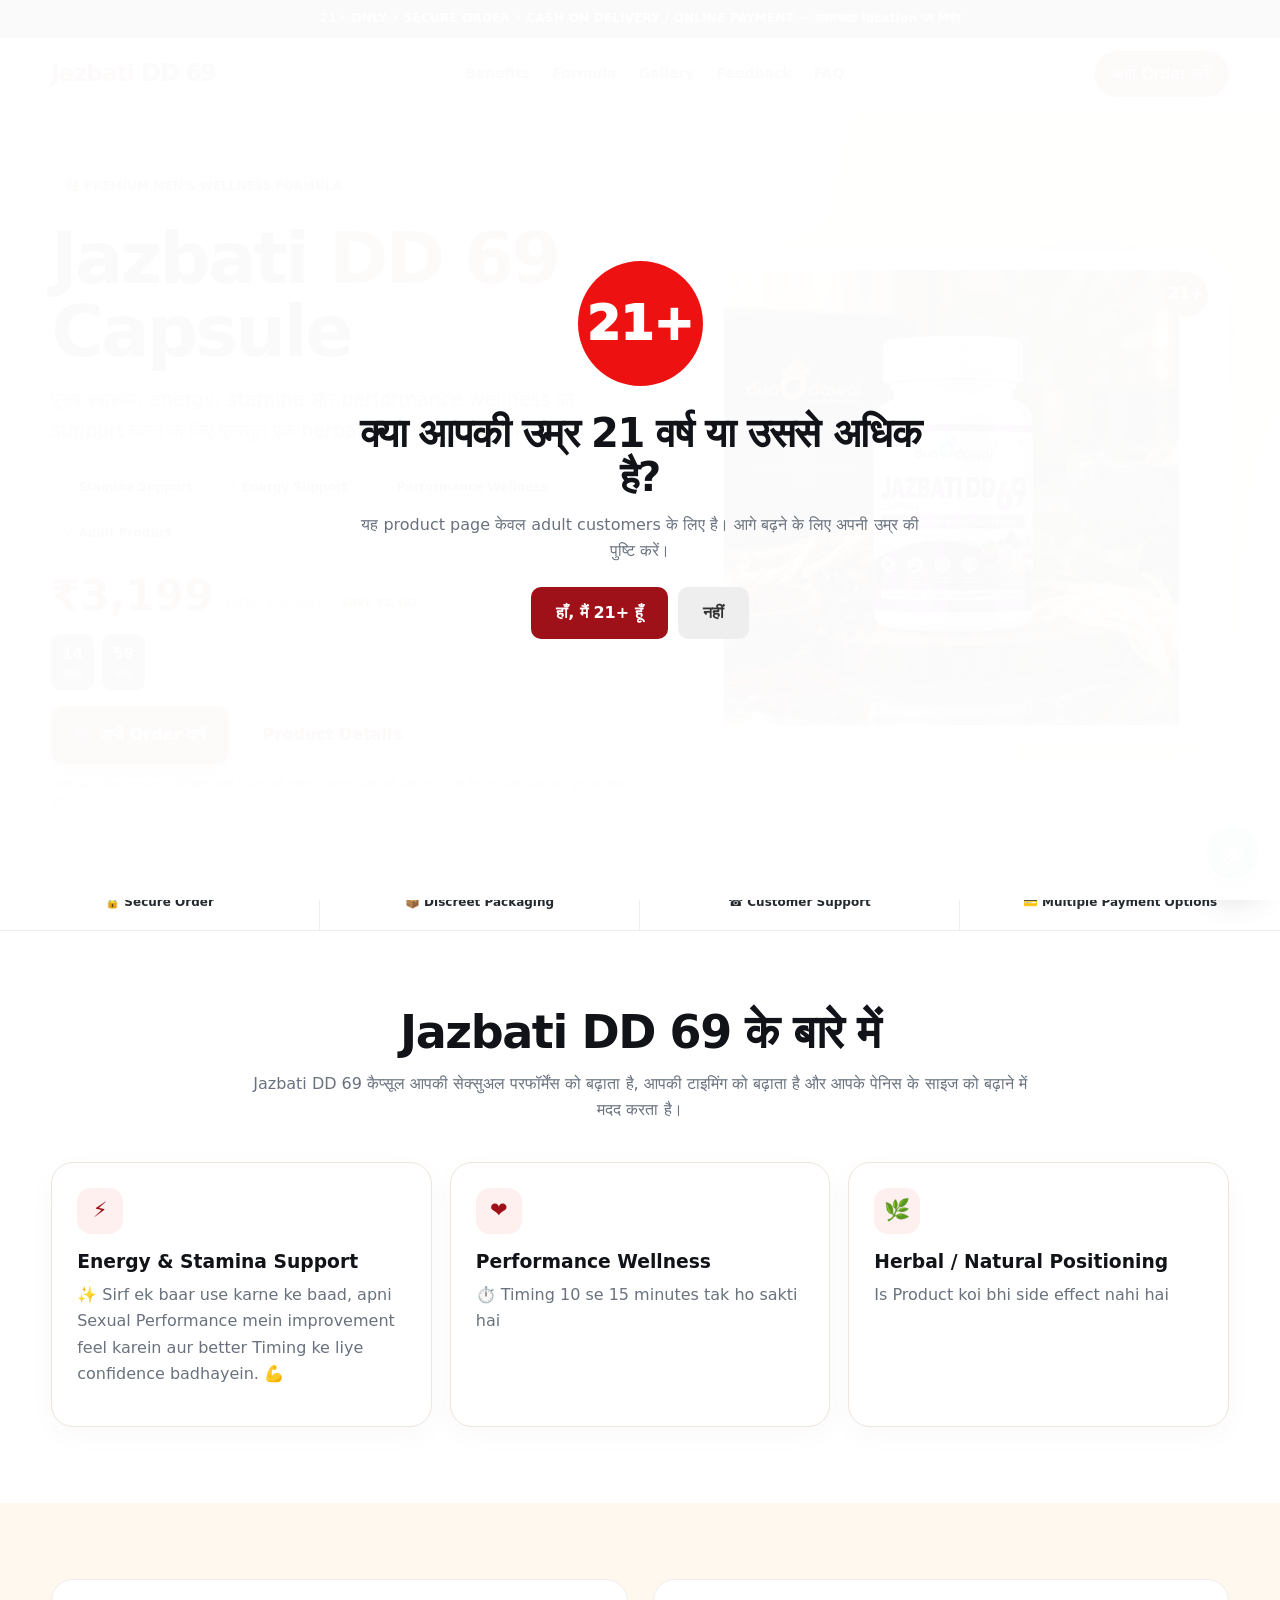
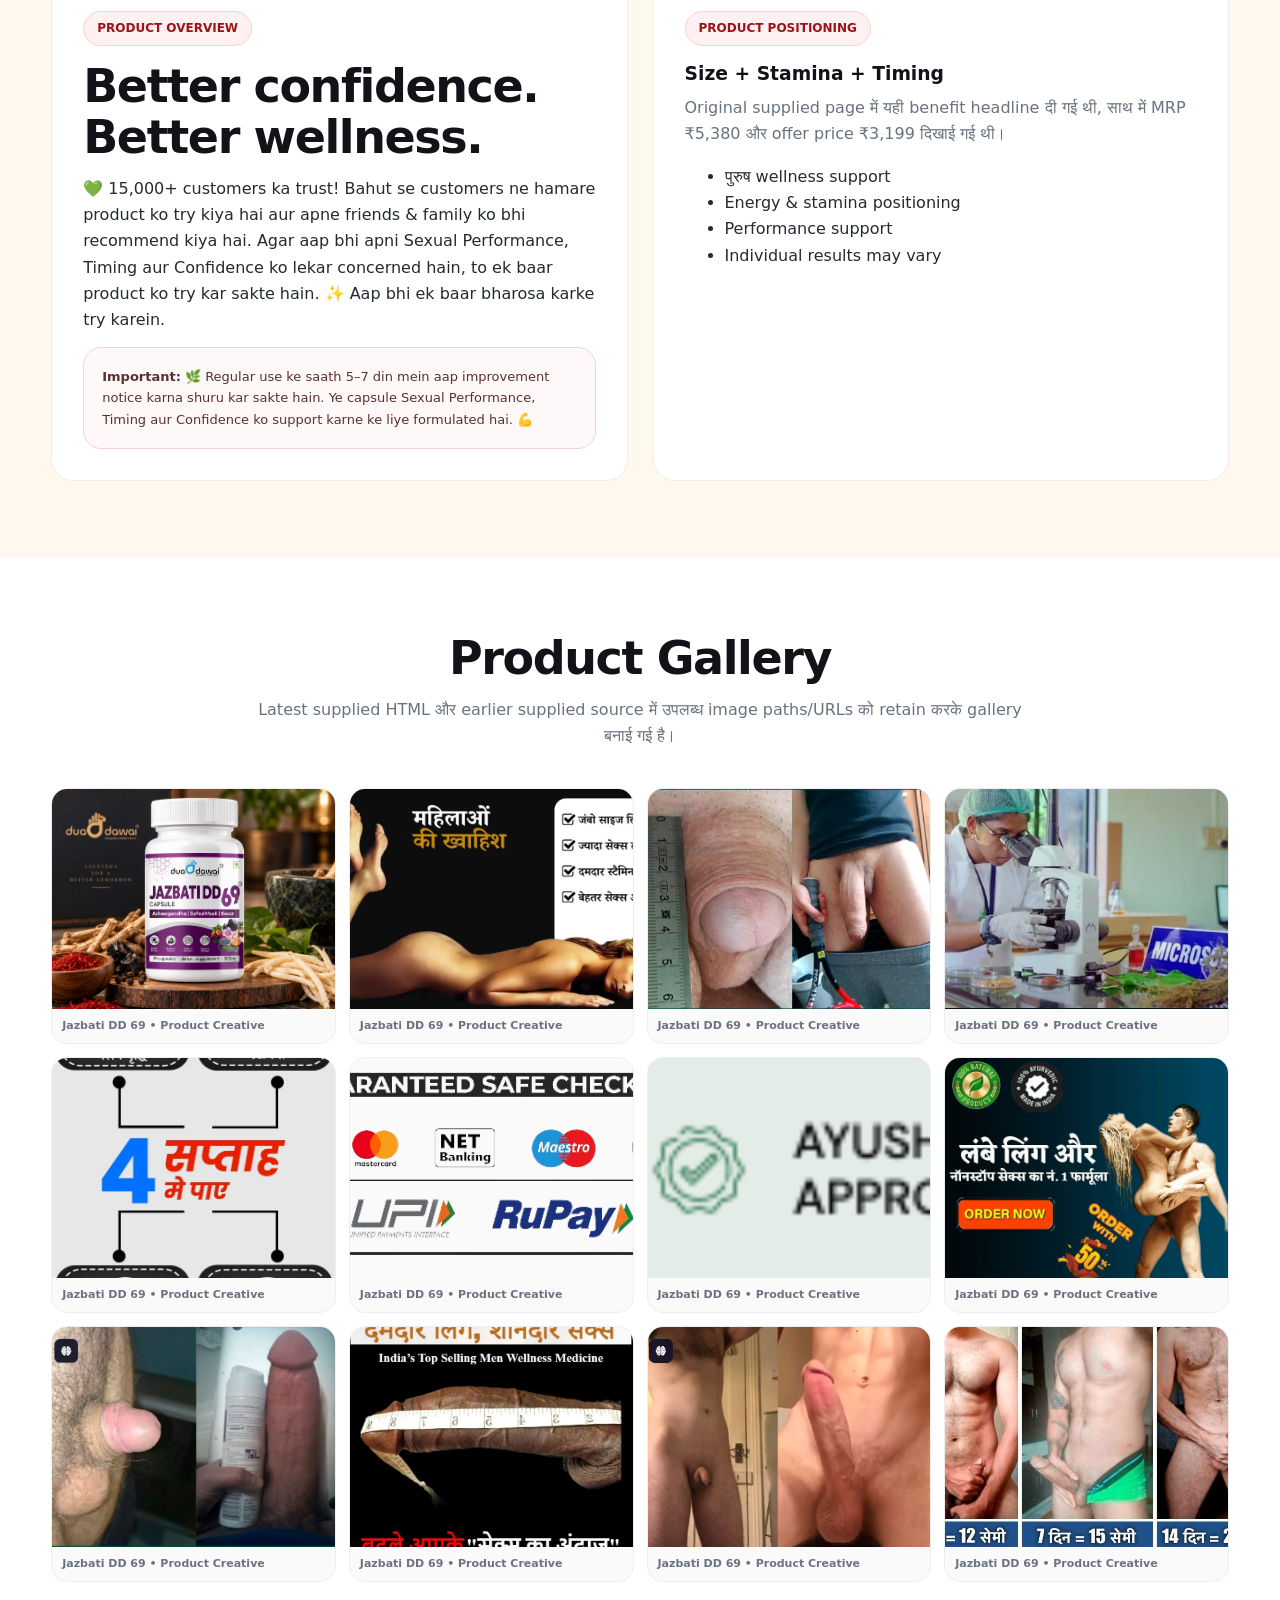
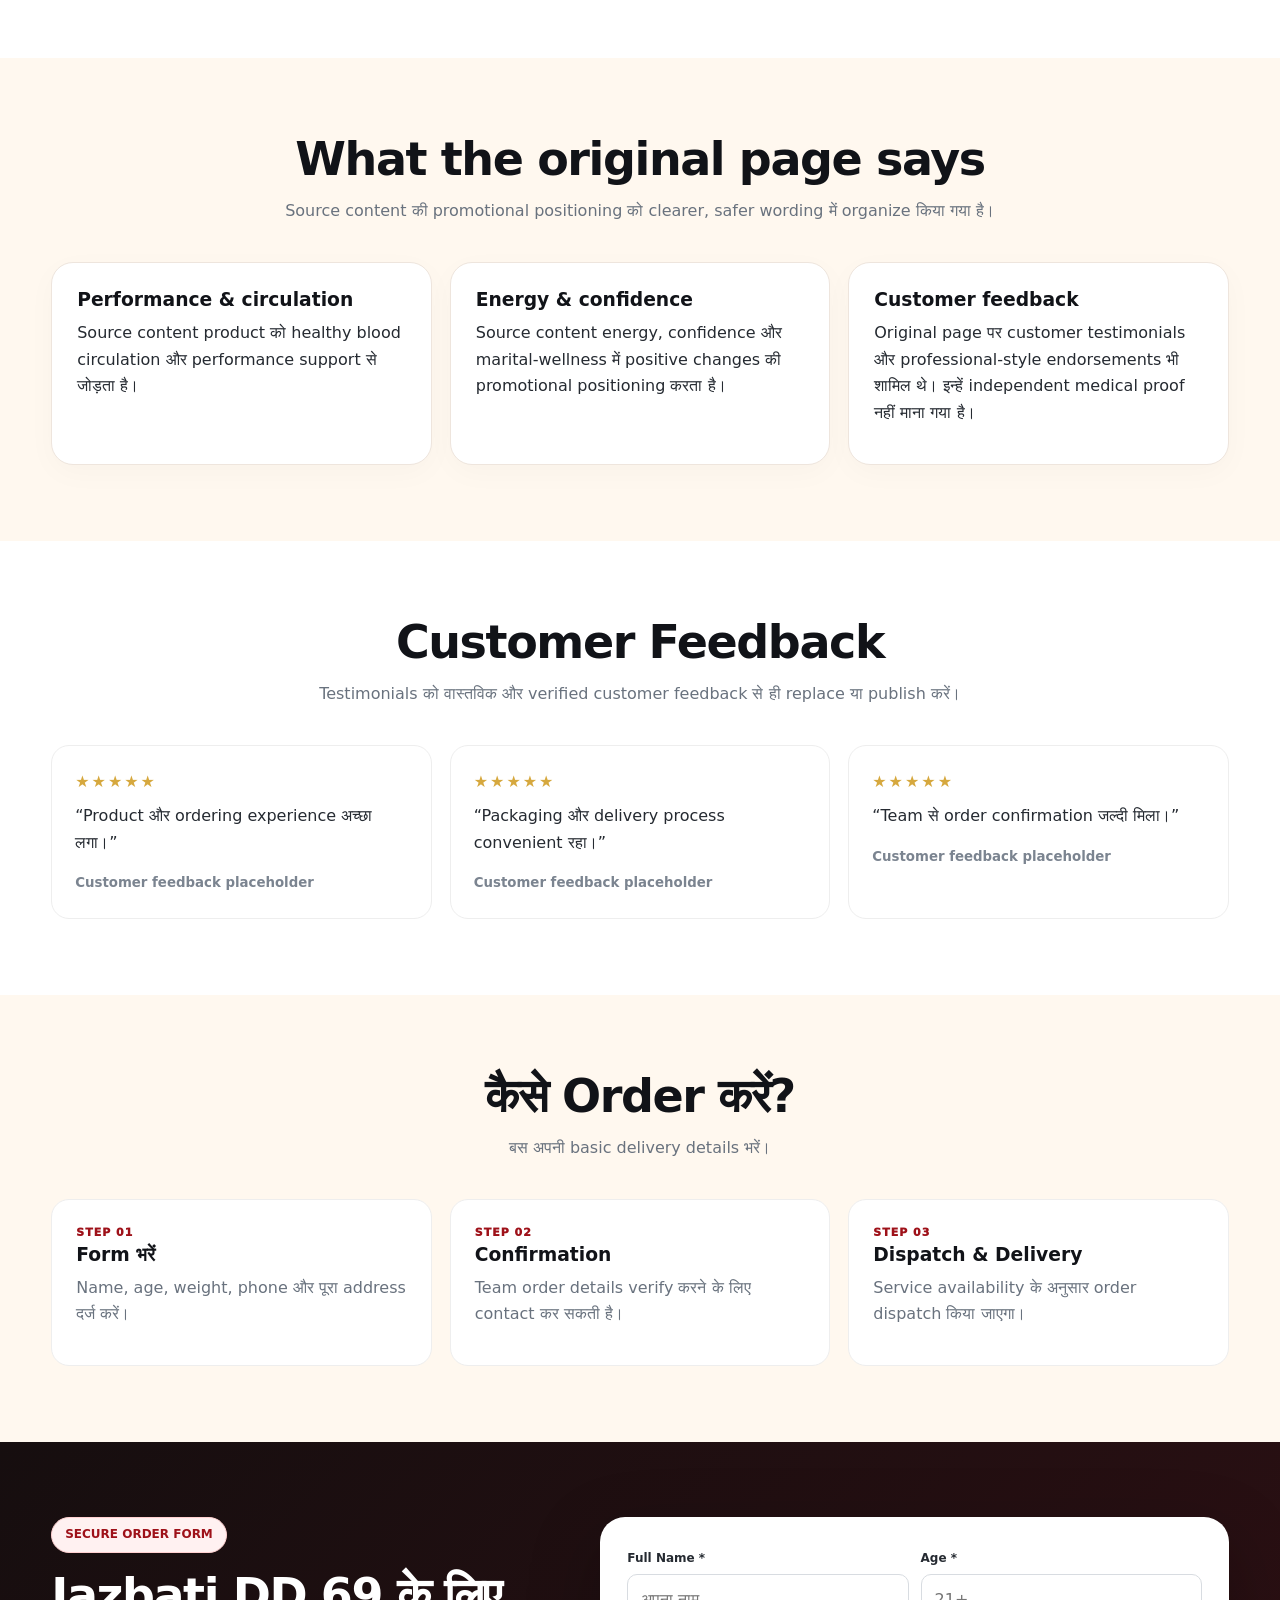
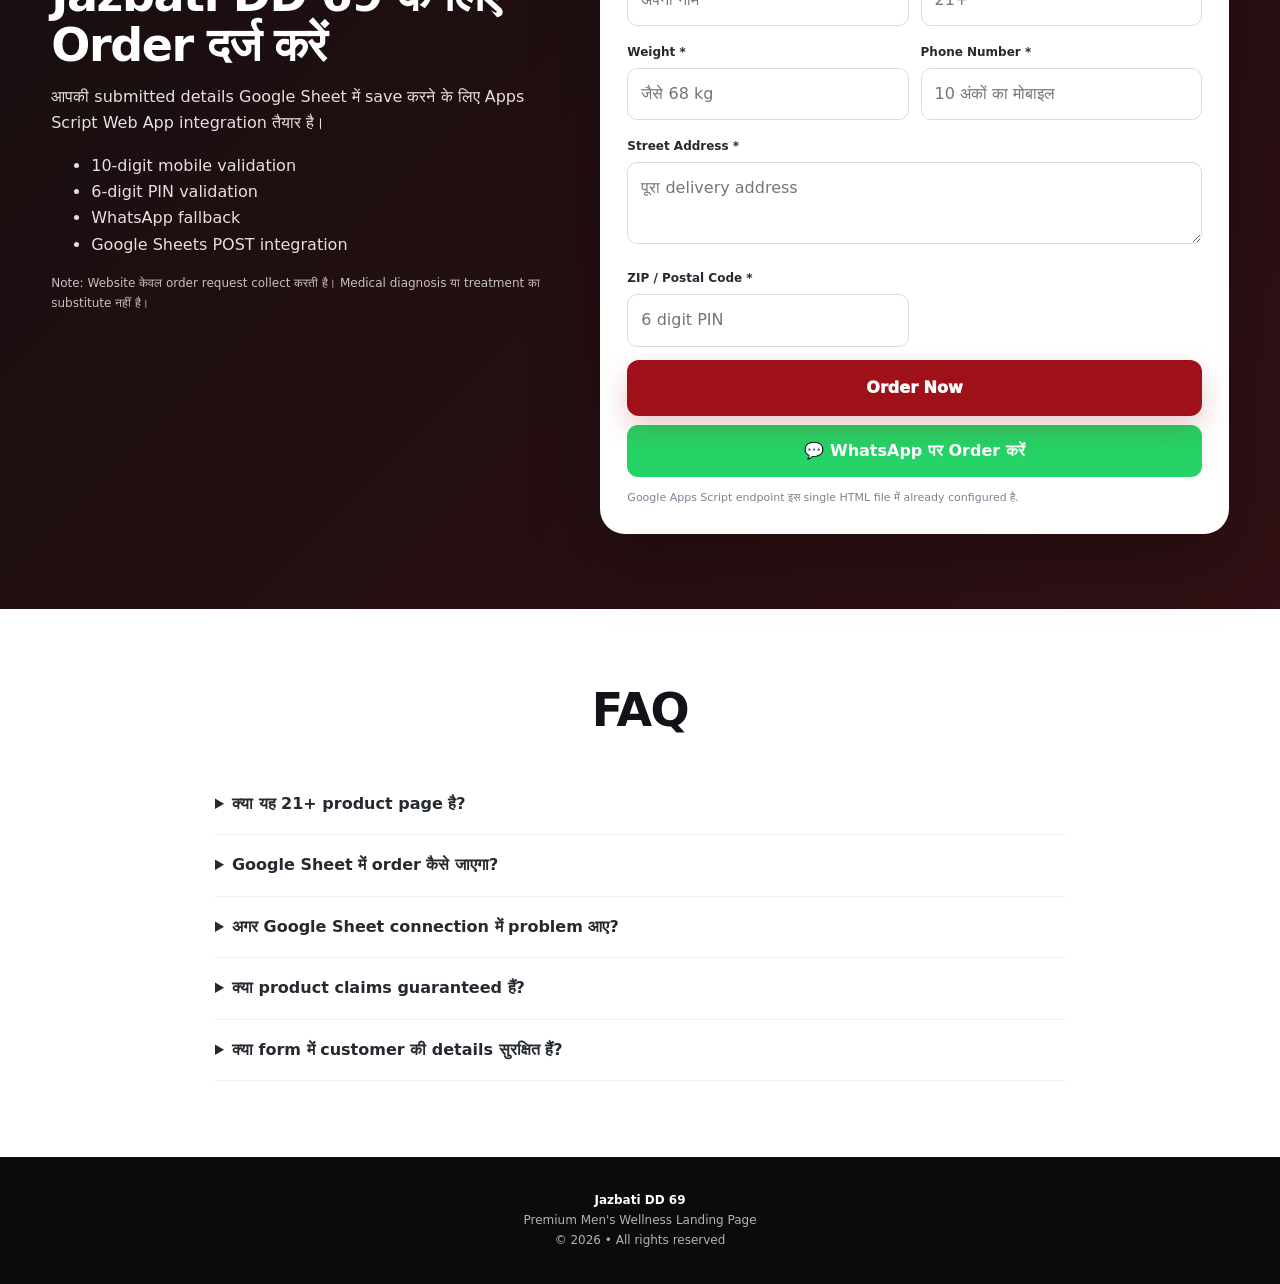
==== commit 4c332f67: "Update index.html" ====
--- a/index.html
+++ b/index.html
@@ -192,7 +192,9 @@
 Agar aap bhi apni Sexual Performance, Timing aur Confidence ko lekar concerned hain, to ek baar product ko try kar sakte hain.
 
 ✨ Aap bhi ek baar bharosa karke try karein.</p>
-   <div class="claim"><strong>Important:</strong> Unsupported “clinically proven”, guaranteed enlargement या guaranteed medical-outcome statements को यहाँ fact के रूप में present नहीं किया गया है। Product claims को applicable laws, labels और substantiation के अनुसार publish करें।</div>
+   <div class="claim"><strong>Important:</strong> 🌿 Regular use ke saath 5–7 din mein aap improvement notice karna shuru kar sakte hain.
+
+Ye capsule Sexual Performance, Timing aur Confidence ko support karne ke liye formulated hai. 💪</div>
   </div>
   <div class="story" id="formula">
    <span class="kicker">PRODUCT POSITIONING</span>
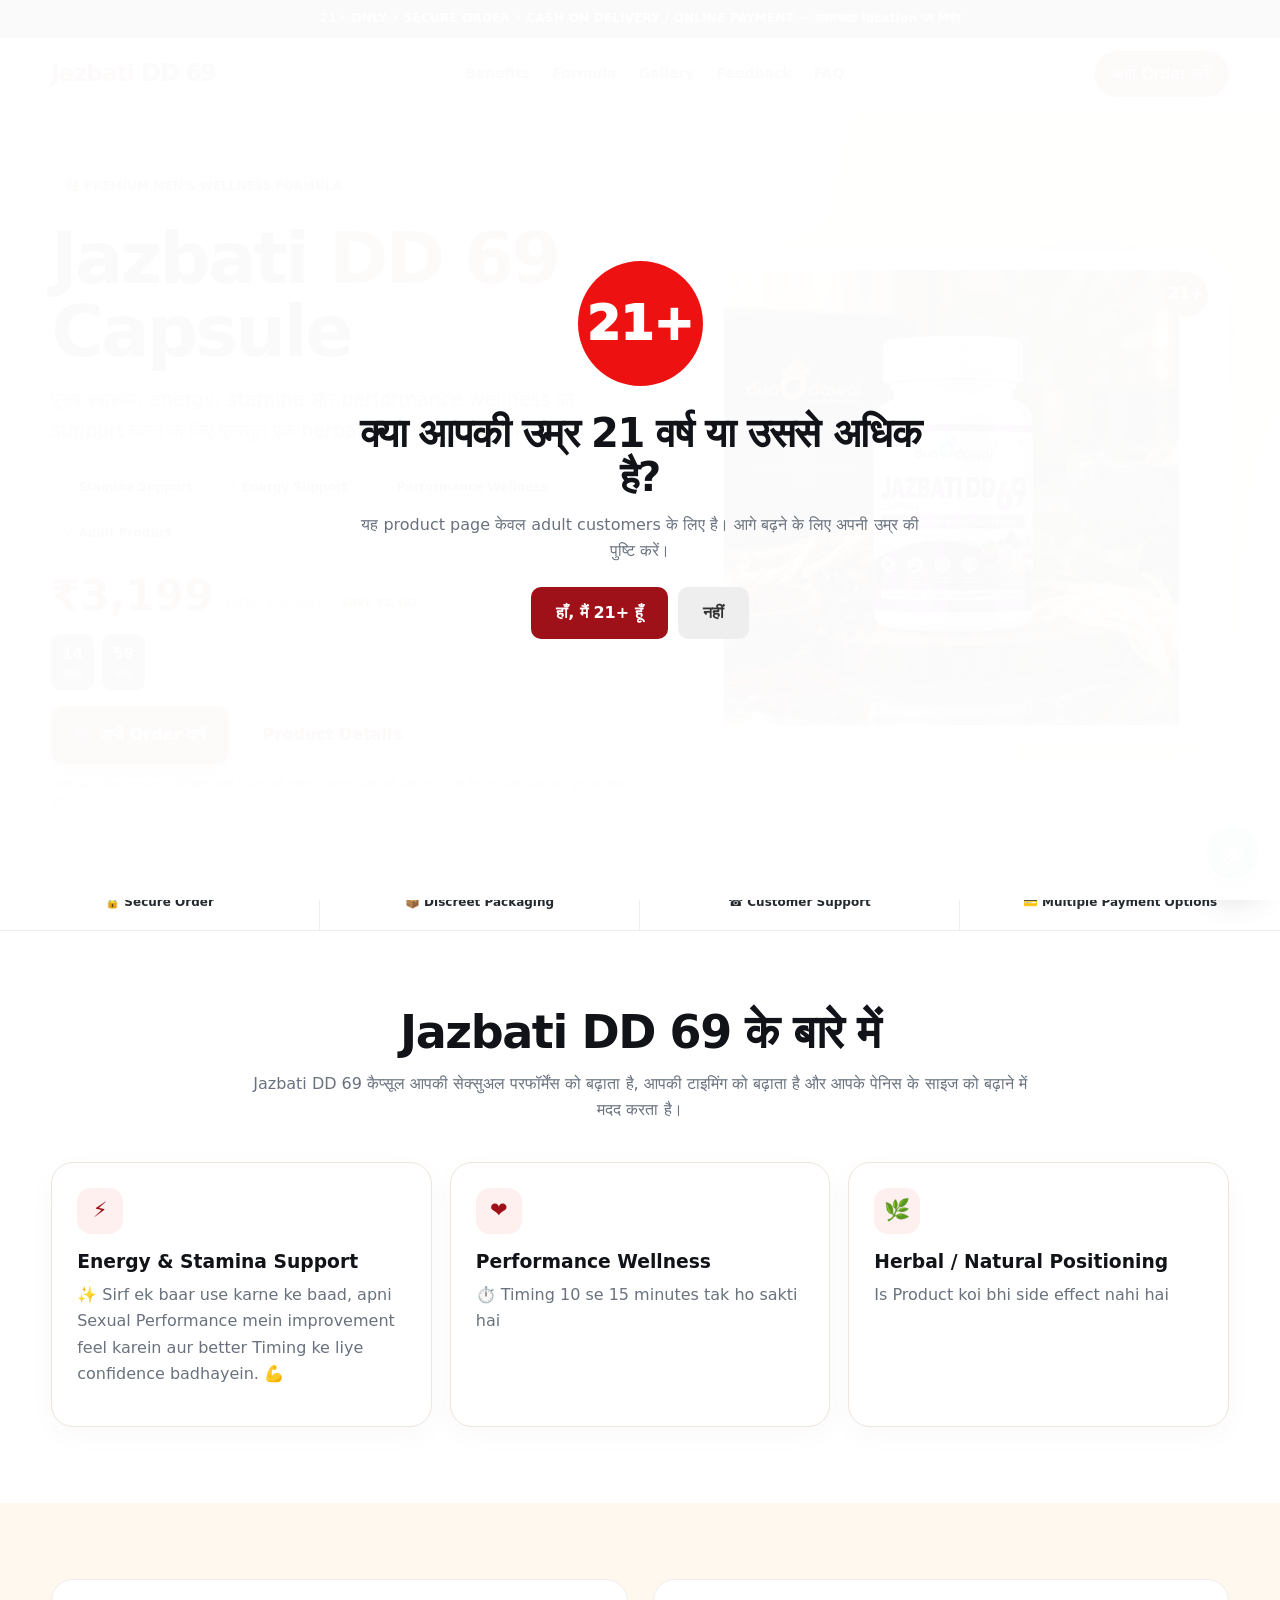
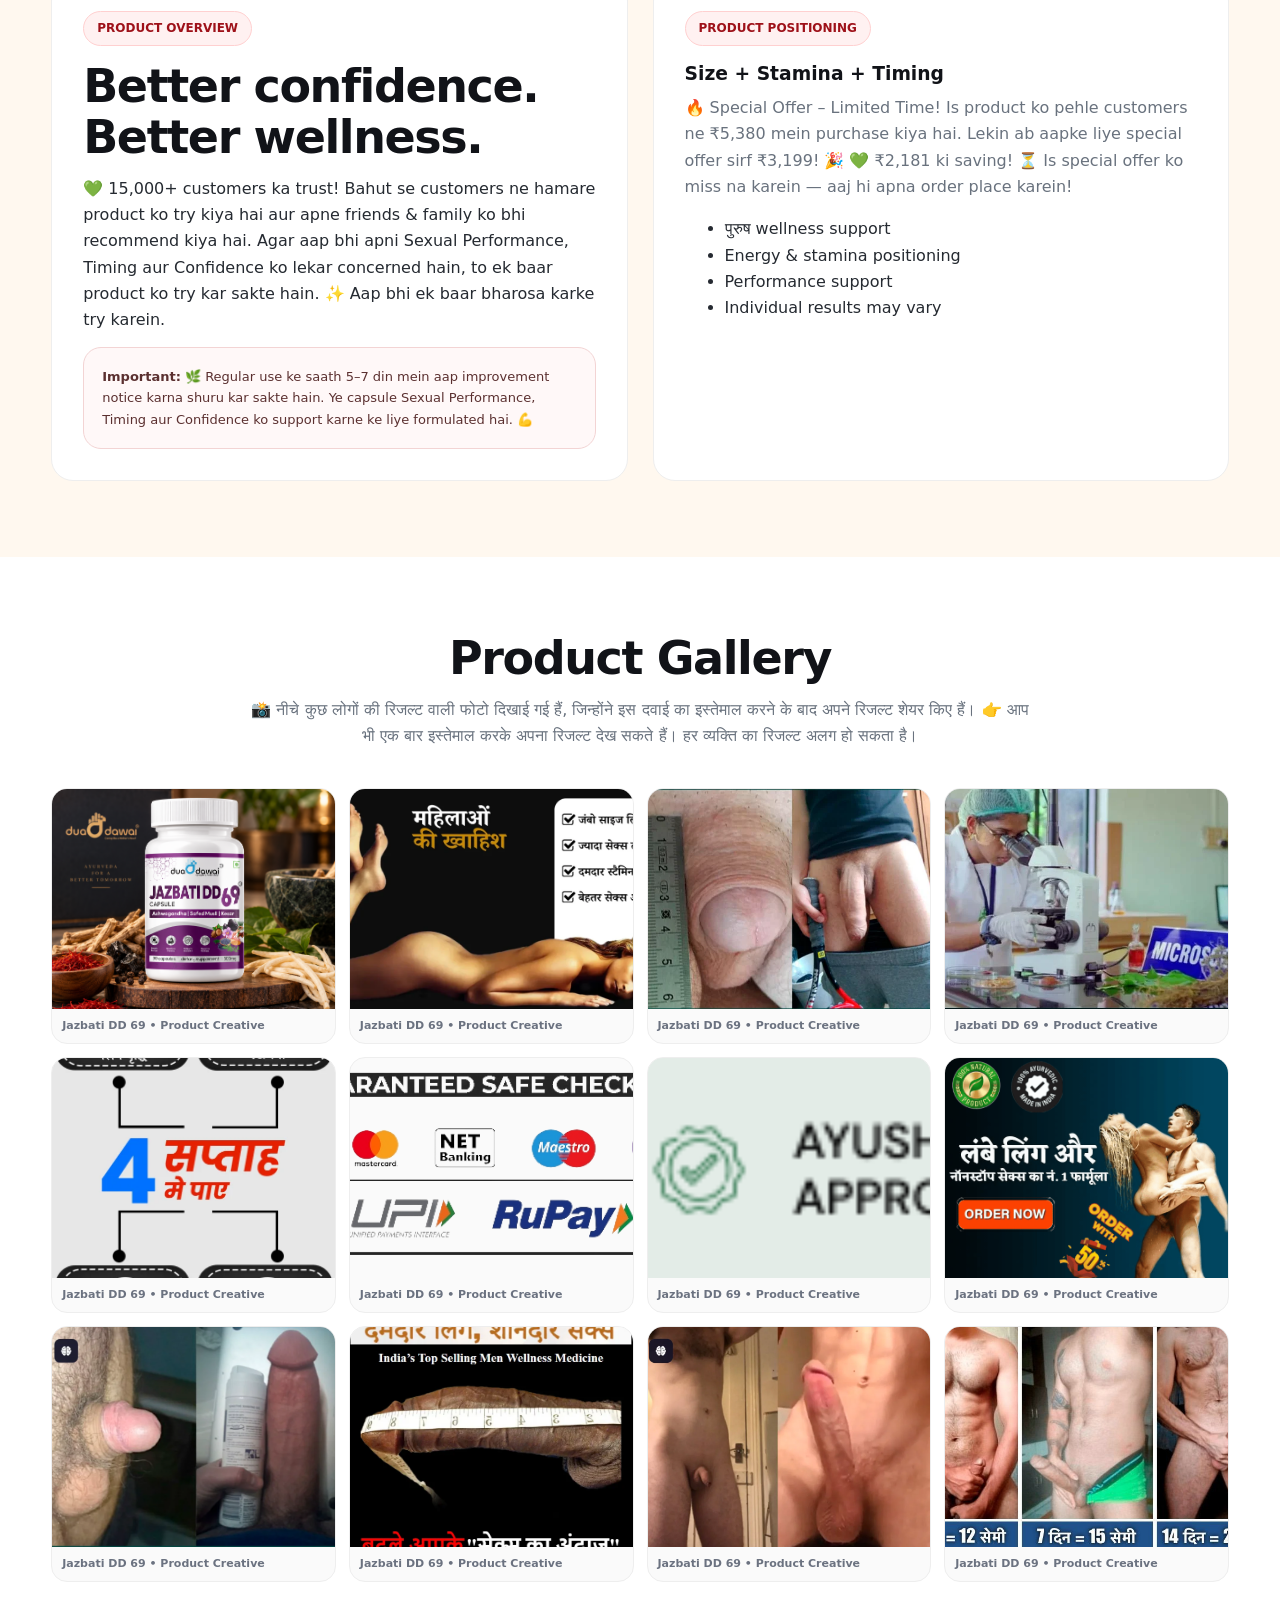
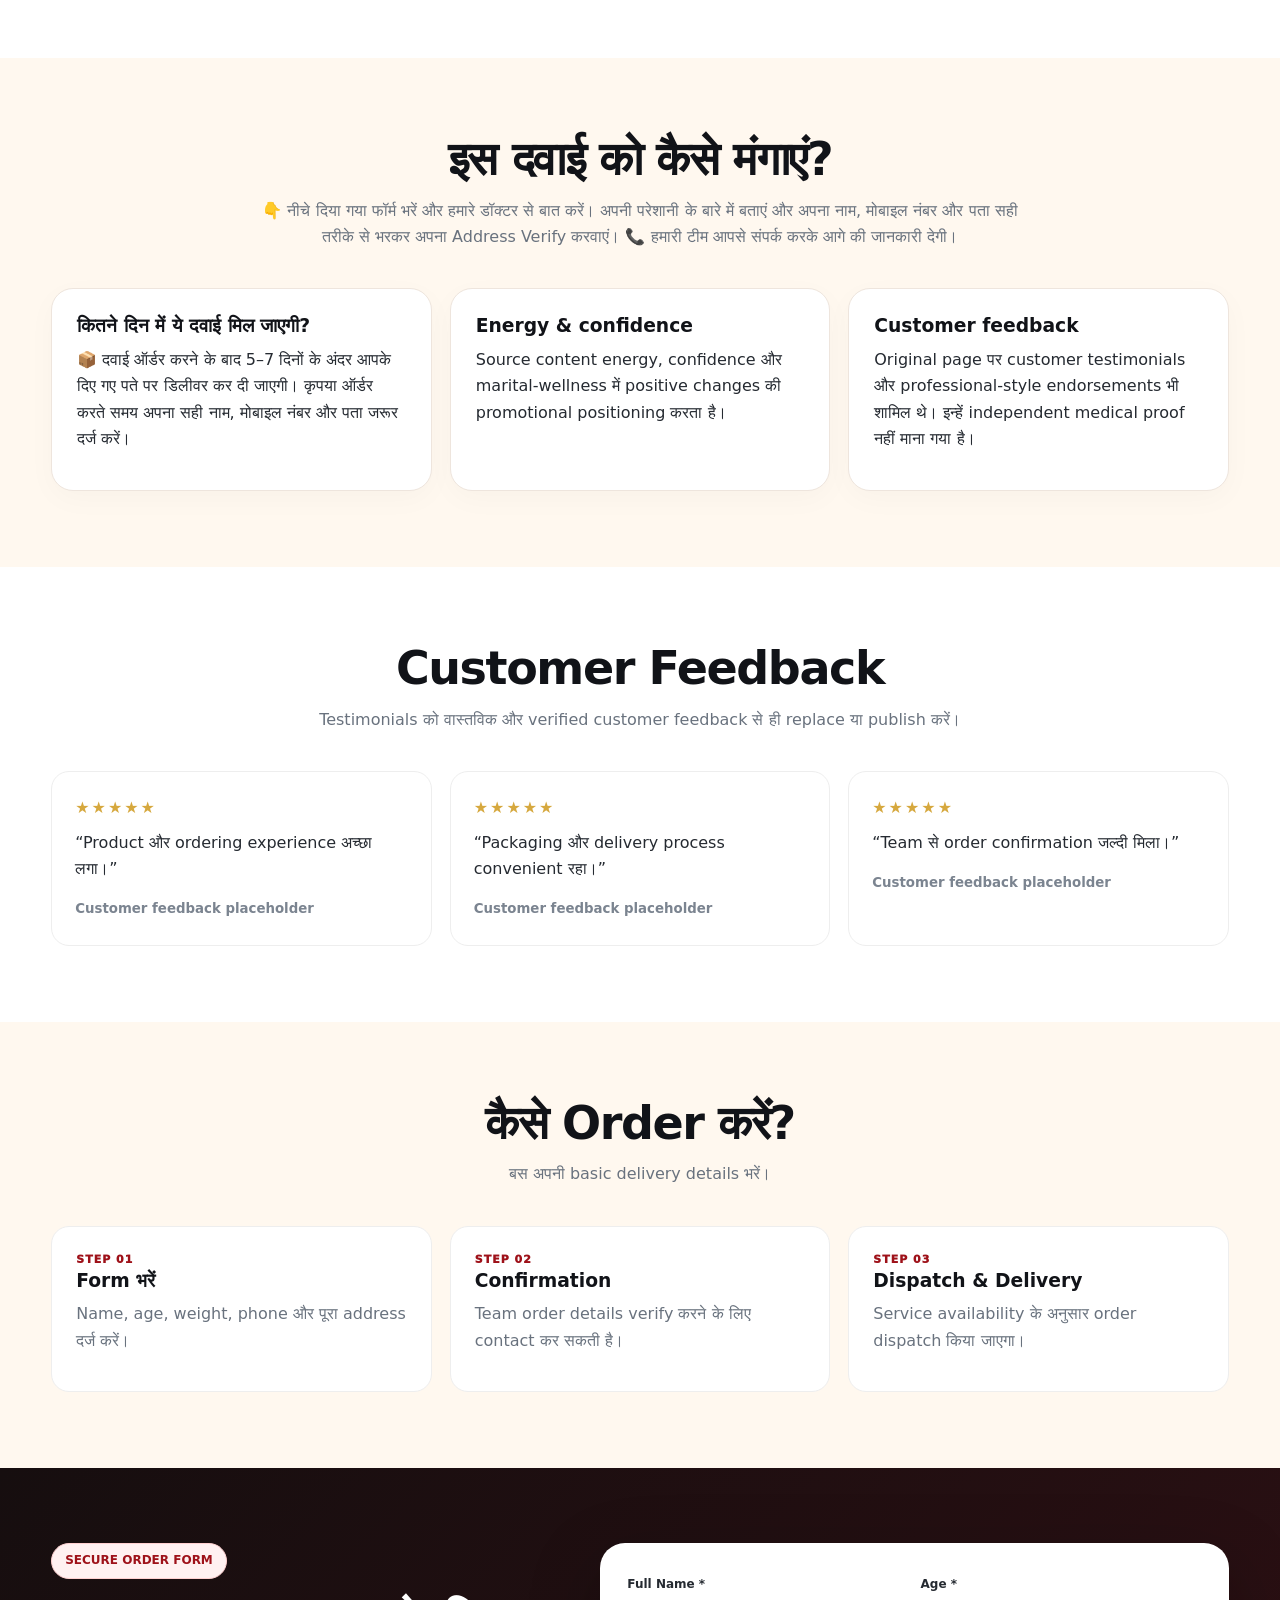
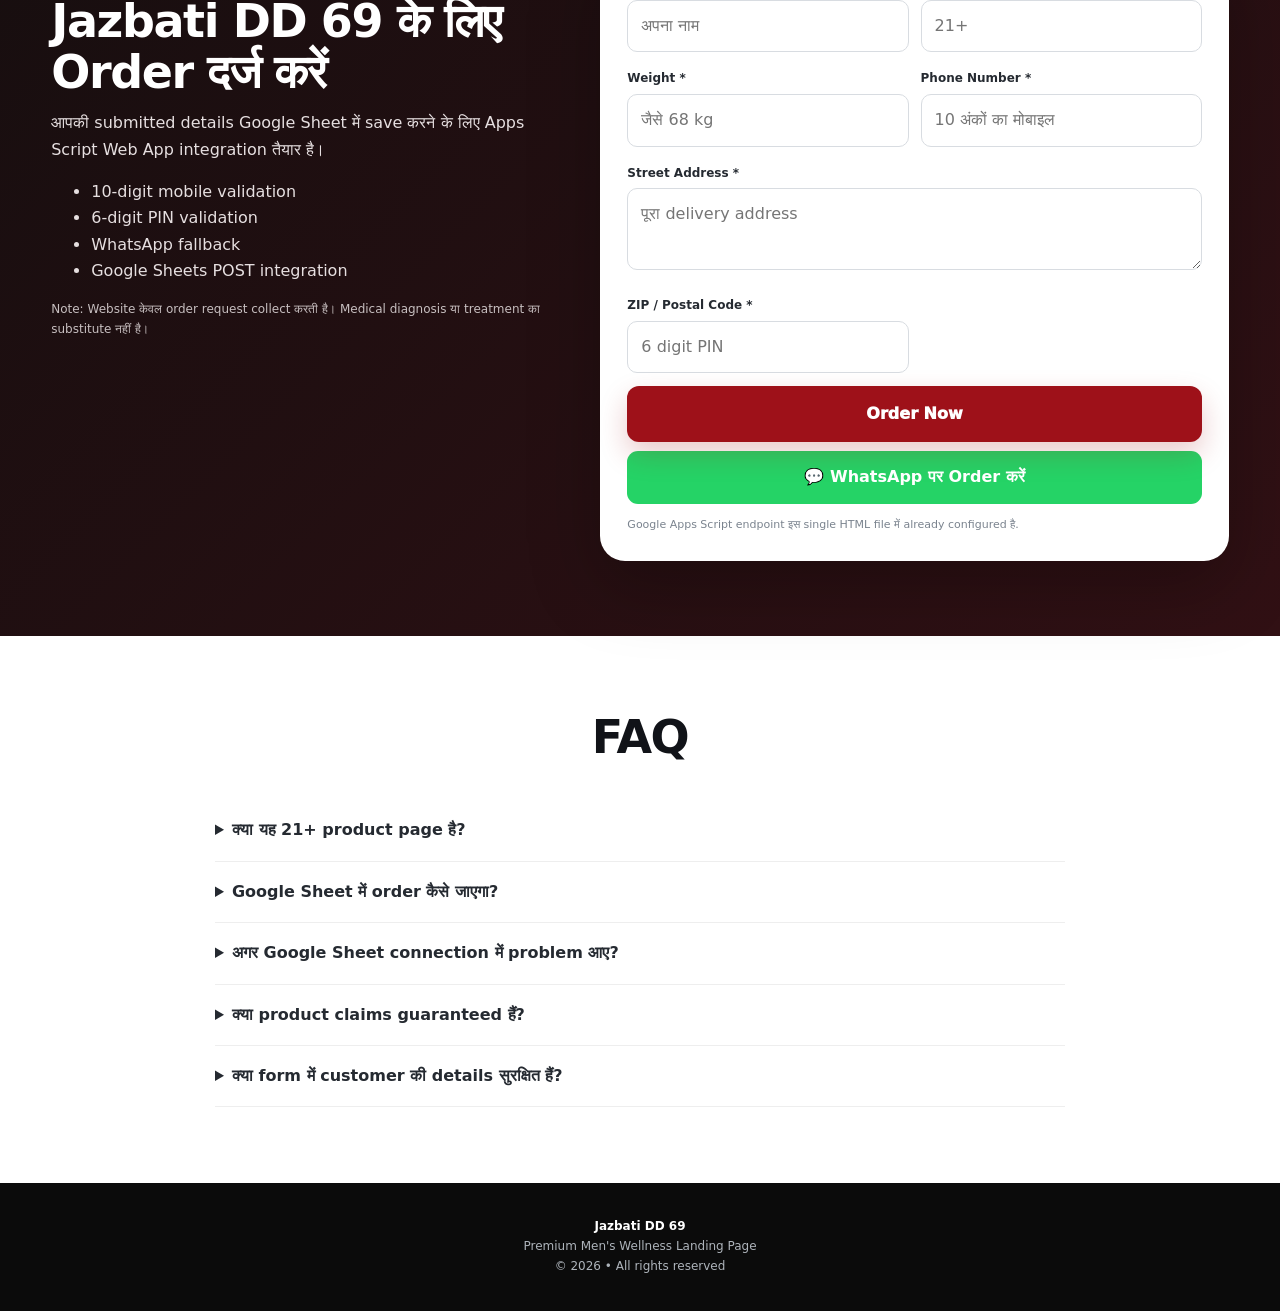
==== commit 19598b2f: "Update index.html" ====
--- a/index.html
+++ b/index.html
@@ -199,7 +199,14 @@
   <div class="story" id="formula">
    <span class="kicker">PRODUCT POSITIONING</span>
    <h3 style="margin-top:16px">Size + Stamina + Timing</h3>
-   <p class="sub">Original supplied page में यही benefit headline दी गई थी, साथ में MRP ₹5,380 और offer price ₹3,199 दिखाई गई थी।</p>
+   <p class="sub">🔥 Special Offer – Limited Time!
+
+Is product ko pehle customers ne ₹5,380 mein purchase kiya hai.
+Lekin ab aapke liye special offer sirf ₹3,199! 🎉
+
+💚 ₹2,181 ki saving!
+
+⏳ Is special offer ko miss na karein — aaj hi apna order place karein!</p>
    <ul>
     <li>पुरुष wellness support</li><li>Energy & stamina positioning</li><li>Performance support</li><li>Individual results may vary</li>
    </ul>
@@ -209,7 +216,11 @@
 
 <section class="section" id="gallery">
  <div class="container">
-  <div class="center"><h2>Product Gallery</h2><p class="sub">Latest supplied HTML और earlier supplied source में उपलब्ध image paths/URLs को retain करके gallery बनाई गई है।</p></div>
+  <div class="center"><h2>Product Gallery</h2><p class="sub">📸 नीचे कुछ लोगों की रिजल्ट वाली फोटो दिखाई गई हैं, जिन्होंने इस दवाई का इस्तेमाल करने के बाद अपने रिजल्ट शेयर किए हैं।
+
+👉 आप भी एक बार इस्तेमाल करके अपना रिजल्ट देख सकते हैं।
+
+हर व्यक्ति का रिजल्ट अलग हो सकता है।</p></div>
   <div class="gallery">
    <figure><img src="IMG_0950.PNG" alt="Jazbati DD 69 product creative" loading="lazy" onerror="this.closest('figure').classList.add('img-error')"><figcaption>Jazbati DD 69 • Product Creative</figcaption></figure>
 <figure><img src="Gold-X%20Capsule%20–%20Increase%20Stamina%20&amp;%20Performance_files/Screenshot-2025-04-22-122000-1024x523.webp" alt="Jazbati DD 69 product creative" loading="lazy" onerror="this.closest('figure').classList.add('img-error')"><figcaption>Jazbati DD 69 • Product Creative</figcaption></figure>
@@ -229,9 +240,15 @@
 
 <section class="section cream">
  <div class="container">
-  <div class="center"><h2>What the original page says</h2><p class="sub">Source content की promotional positioning को clearer, safer wording में organize किया गया है।</p></div>
+  <div class="center"><h2>इस दवाई को कैसे मंगाएं?</h2><p class="sub">👇 नीचे दिया गया फॉर्म भरें और हमारे डॉक्टर से बात करें।
+
+अपनी परेशानी के बारे में बताएं और अपना नाम, मोबाइल नंबर और पता सही तरीके से भरकर अपना Address Verify करवाएं।
+
+📞 हमारी टीम आपसे संपर्क करके आगे की जानकारी देगी।</p></div>
   <div class="cards">
-   <article class="card"><h3>Performance & circulation</h3><p>Source content product को healthy blood circulation और performance support से जोड़ता है।</p></article>
+   <article class="card"><h3>कितने दिन में ये दवाई मिल जाएगी?</h3><p>📦 दवाई ऑर्डर करने के बाद 5–7 दिनों के अंदर आपके दिए गए पते पर डिलीवर कर दी जाएगी।
+
+कृपया ऑर्डर करते समय अपना सही नाम, मोबाइल नंबर और पता जरूर दर्ज करें।</p></article>
    <article class="card"><h3>Energy & confidence</h3><p>Source content energy, confidence और marital-wellness में positive changes की promotional positioning करता है।</p></article>
    <article class="card"><h3>Customer feedback</h3><p>Original page पर customer testimonials और professional-style endorsements भी शामिल थे। इन्हें independent medical proof नहीं माना गया है।</p></article>
   </div>
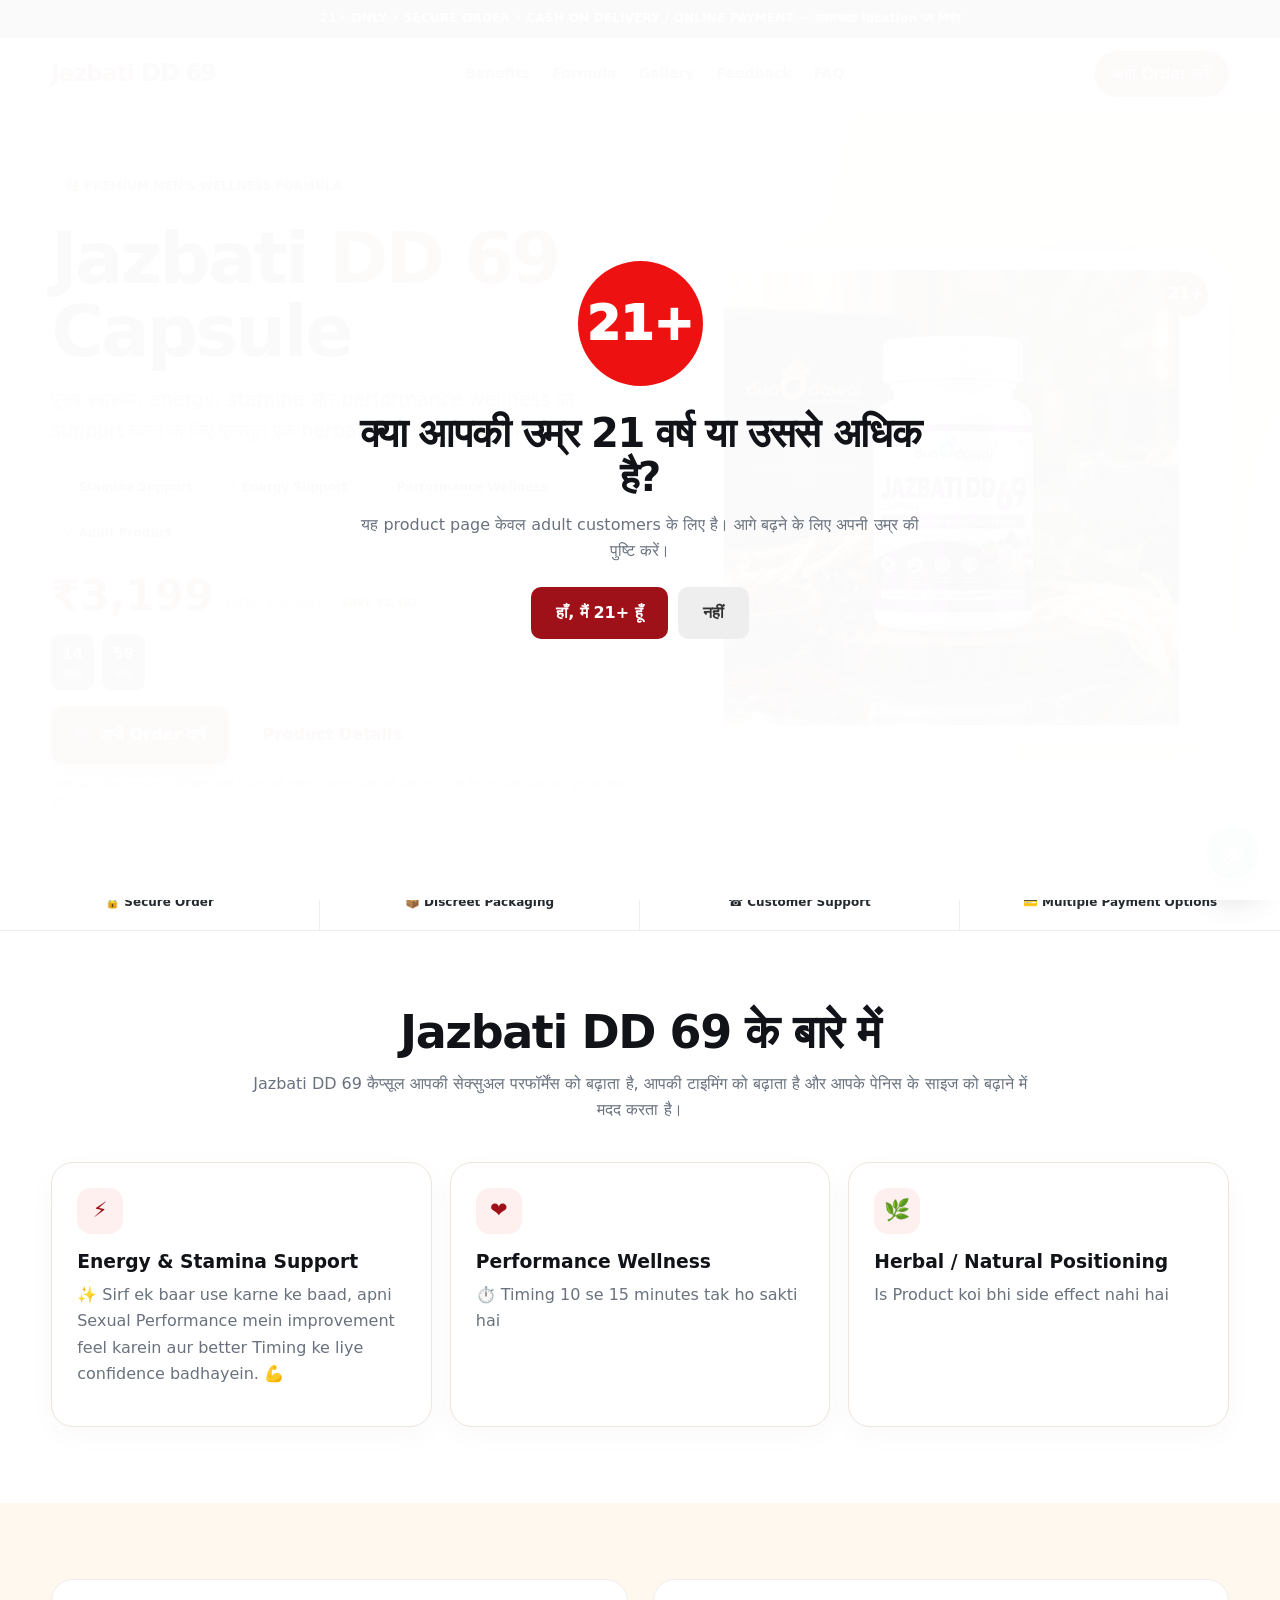
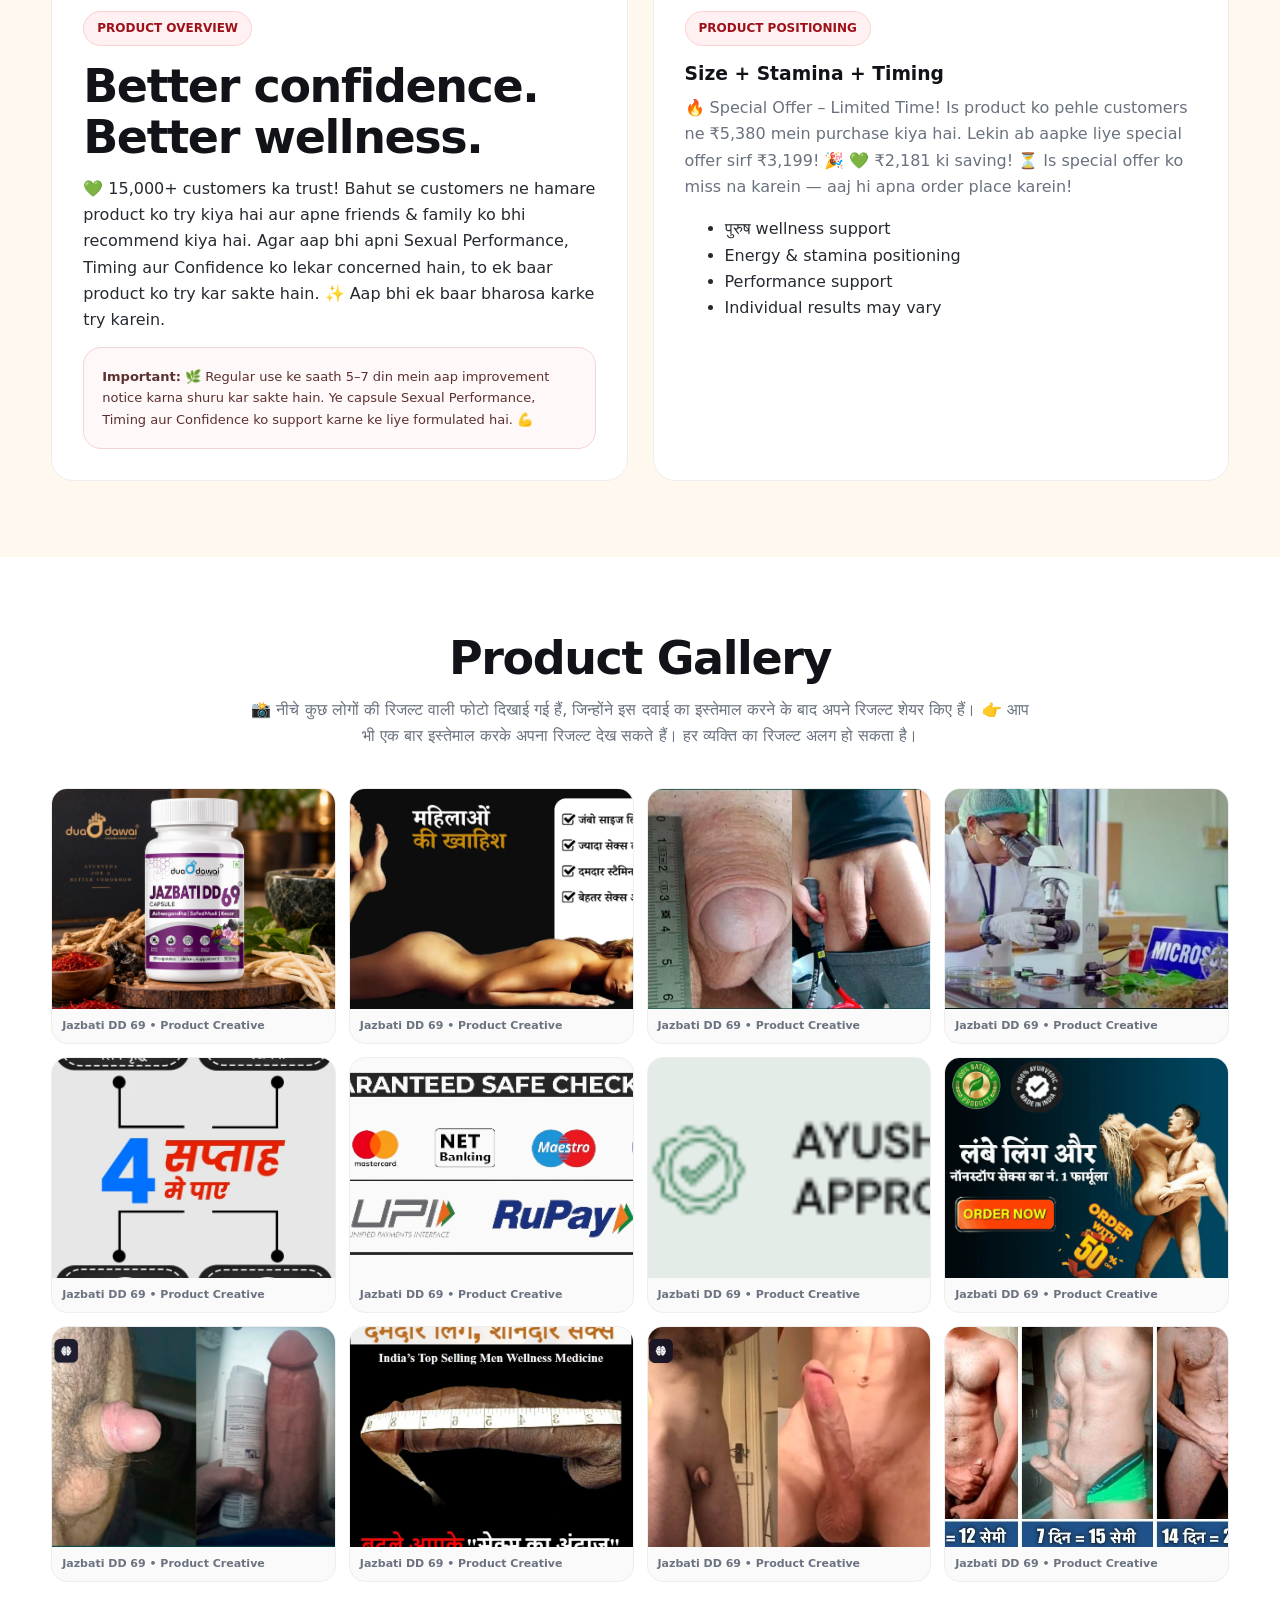
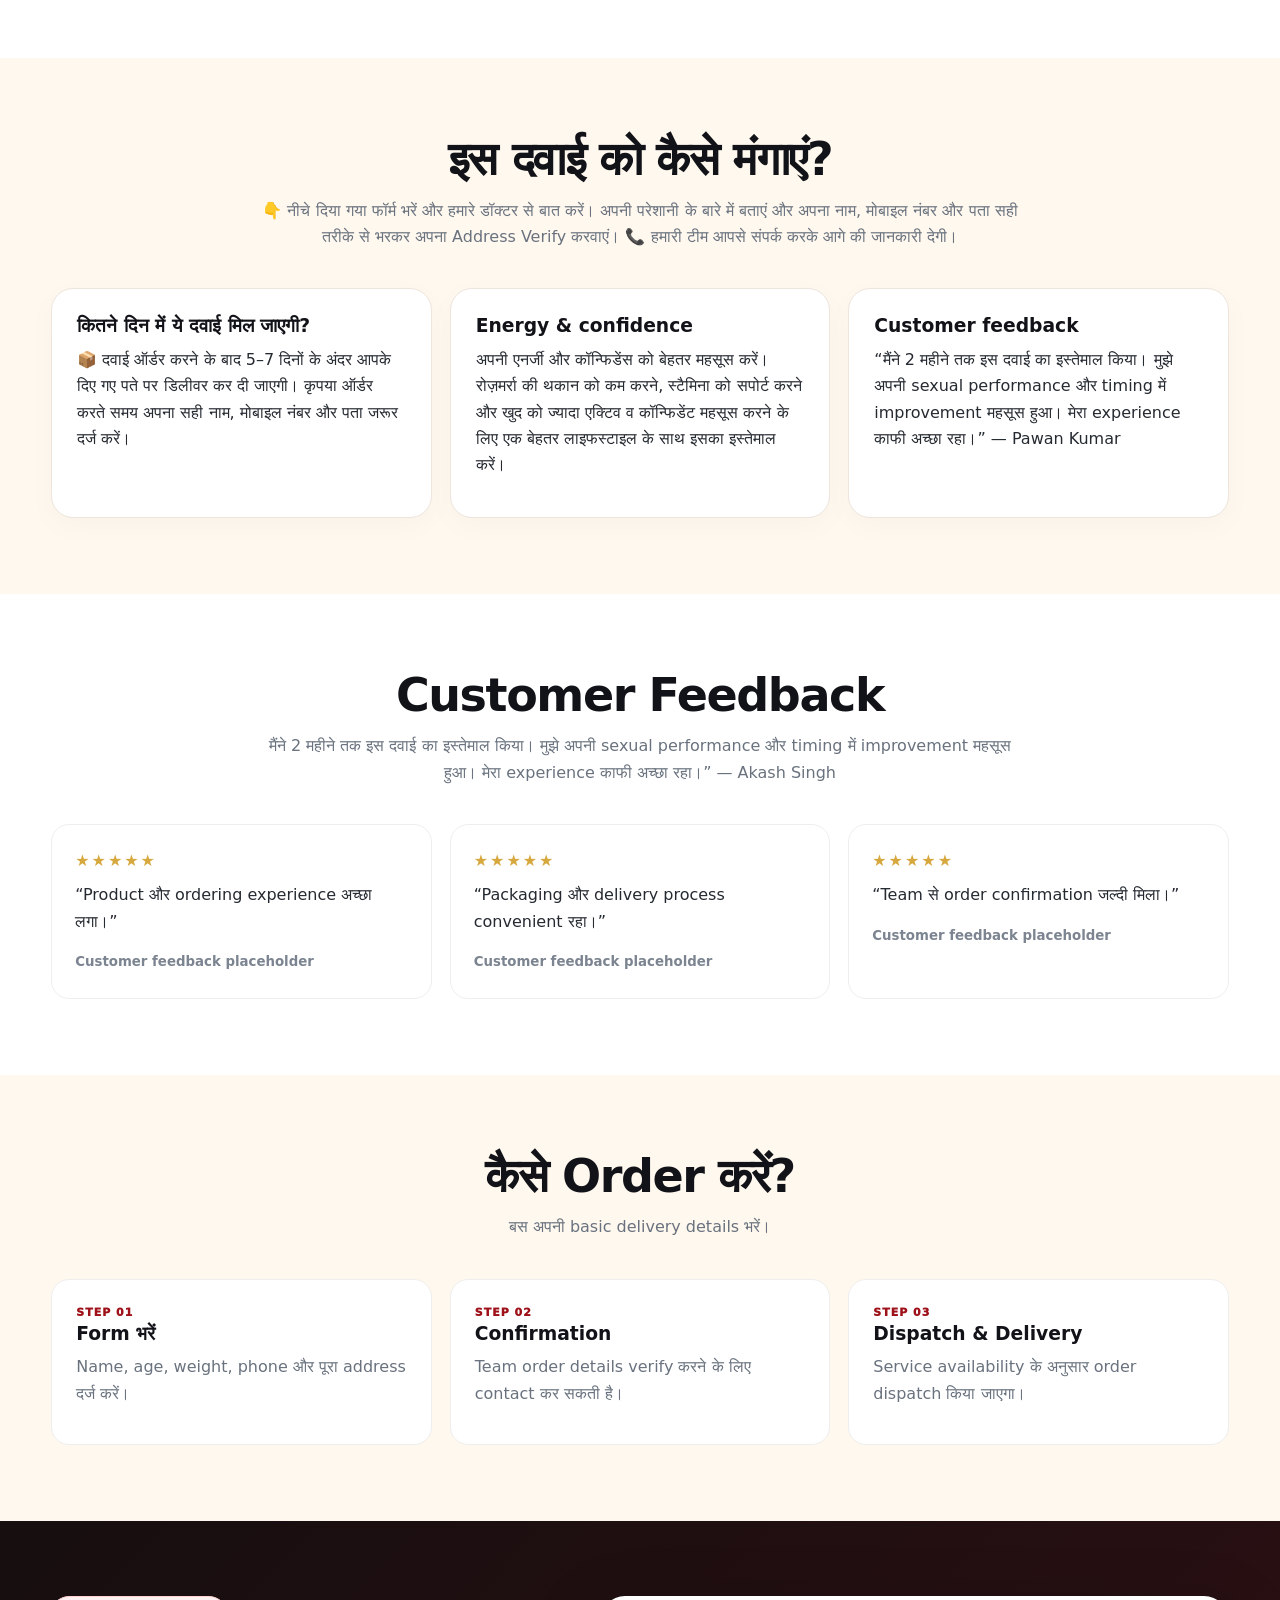
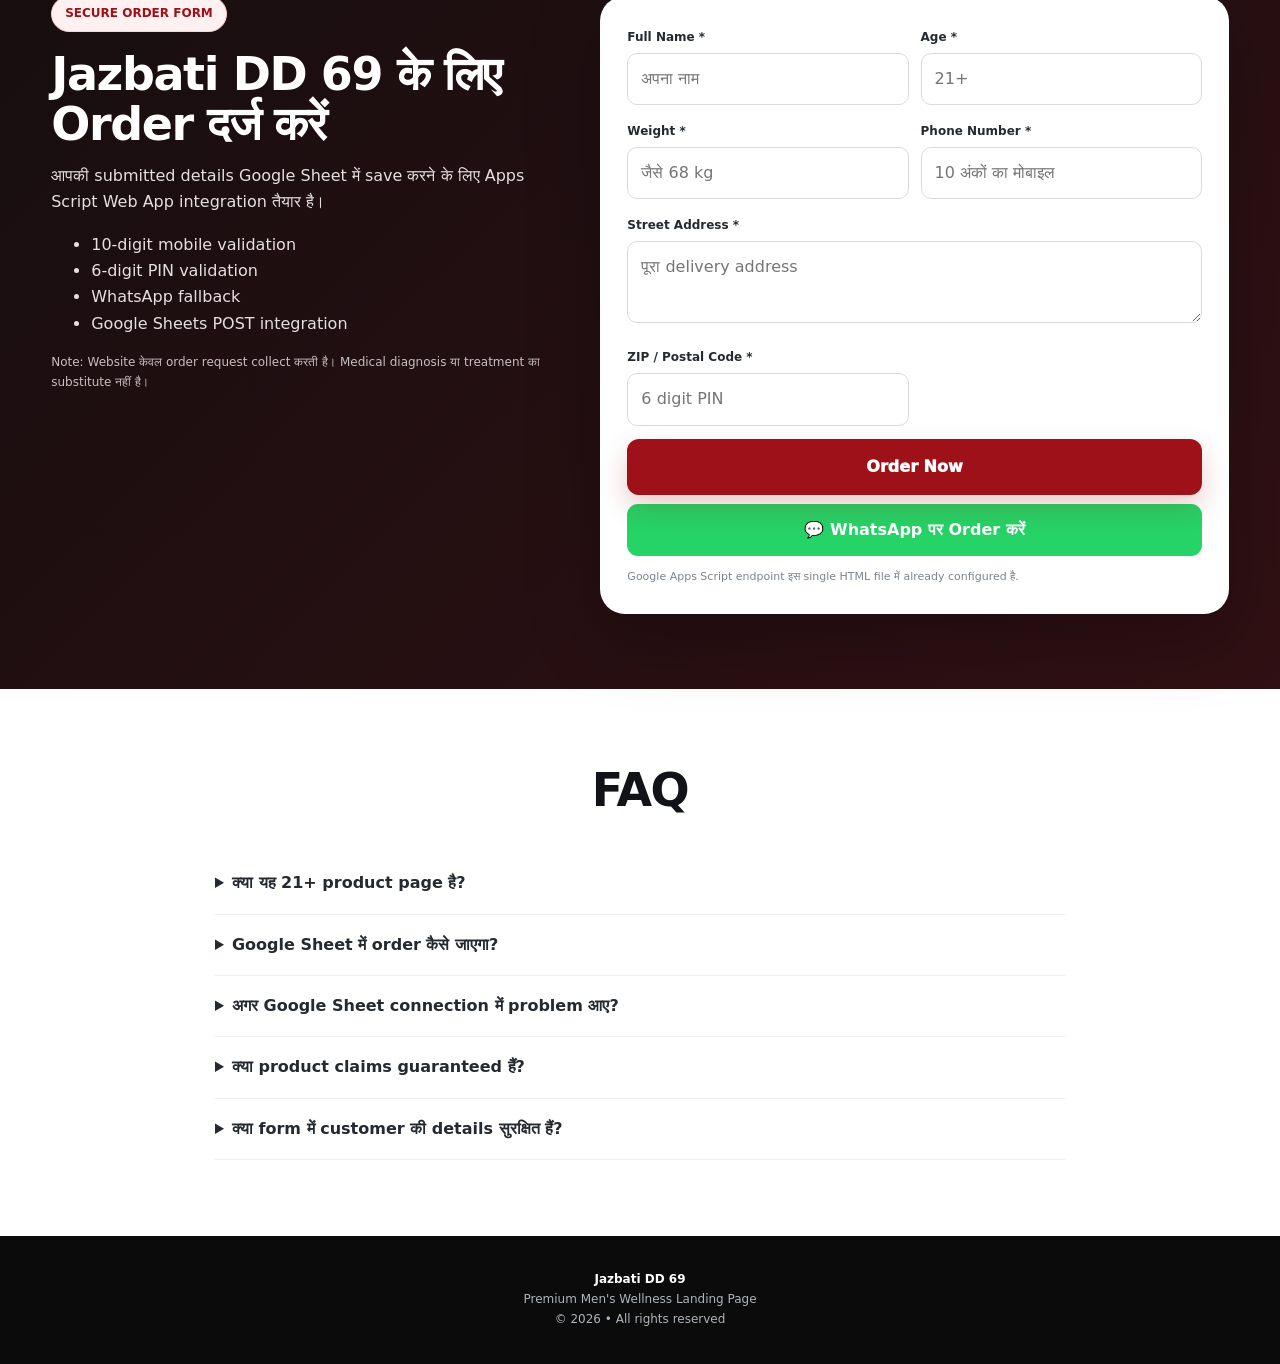
==== commit 4fcbc7de: "Update index.html" ====
--- a/index.html
+++ b/index.html
@@ -249,15 +249,19 @@
    <article class="card"><h3>कितने दिन में ये दवाई मिल जाएगी?</h3><p>📦 दवाई ऑर्डर करने के बाद 5–7 दिनों के अंदर आपके दिए गए पते पर डिलीवर कर दी जाएगी।
 
 कृपया ऑर्डर करते समय अपना सही नाम, मोबाइल नंबर और पता जरूर दर्ज करें।</p></article>
-   <article class="card"><h3>Energy & confidence</h3><p>Source content energy, confidence और marital-wellness में positive changes की promotional positioning करता है।</p></article>
-   <article class="card"><h3>Customer feedback</h3><p>Original page पर customer testimonials और professional-style endorsements भी शामिल थे। इन्हें independent medical proof नहीं माना गया है।</p></article>
+   <article class="card"><h3>Energy & confidence</h3><p>अपनी एनर्जी और कॉन्फिडेंस को बेहतर महसूस करें। रोज़मर्रा की थकान को कम करने, स्टैमिना को सपोर्ट करने और खुद को ज्यादा एक्टिव व कॉन्फिडेंट महसूस करने के लिए एक बेहतर लाइफस्टाइल के साथ इसका इस्तेमाल करें।</p></article>
+   <article class="card"><h3>Customer feedback</h3><p>“मैंने 2 महीने तक इस दवाई का इस्तेमाल किया। मुझे अपनी sexual performance और timing में improvement महसूस हुआ। मेरा experience काफी अच्छा रहा।”
+
+— Pawan Kumar</p></article>
   </div>
  </div>
 </section>
 
 <section class="section" id="reviews">
  <div class="container">
-  <div class="center"><h2>Customer Feedback</h2><p class="sub">Testimonials को वास्तविक और verified customer feedback से ही replace या publish करें।</p></div>
+  <div class="center"><h2>Customer Feedback</h2><p class="sub">मैंने 2 महीने तक इस दवाई का इस्तेमाल किया। मुझे अपनी sexual performance और timing में improvement महसूस हुआ। मेरा experience काफी अच्छा रहा।”
+
+— Akash Singh</p></div>
   <div class="reviews">
    <div class="review"><div class="stars">★★★★★</div><p>“Product और ordering experience अच्छा लगा।”</p><small>Customer feedback placeholder</small></div>
    <div class="review"><div class="stars">★★★★★</div><p>“Packaging और delivery process convenient रहा।”</p><small>Customer feedback placeholder</small></div>
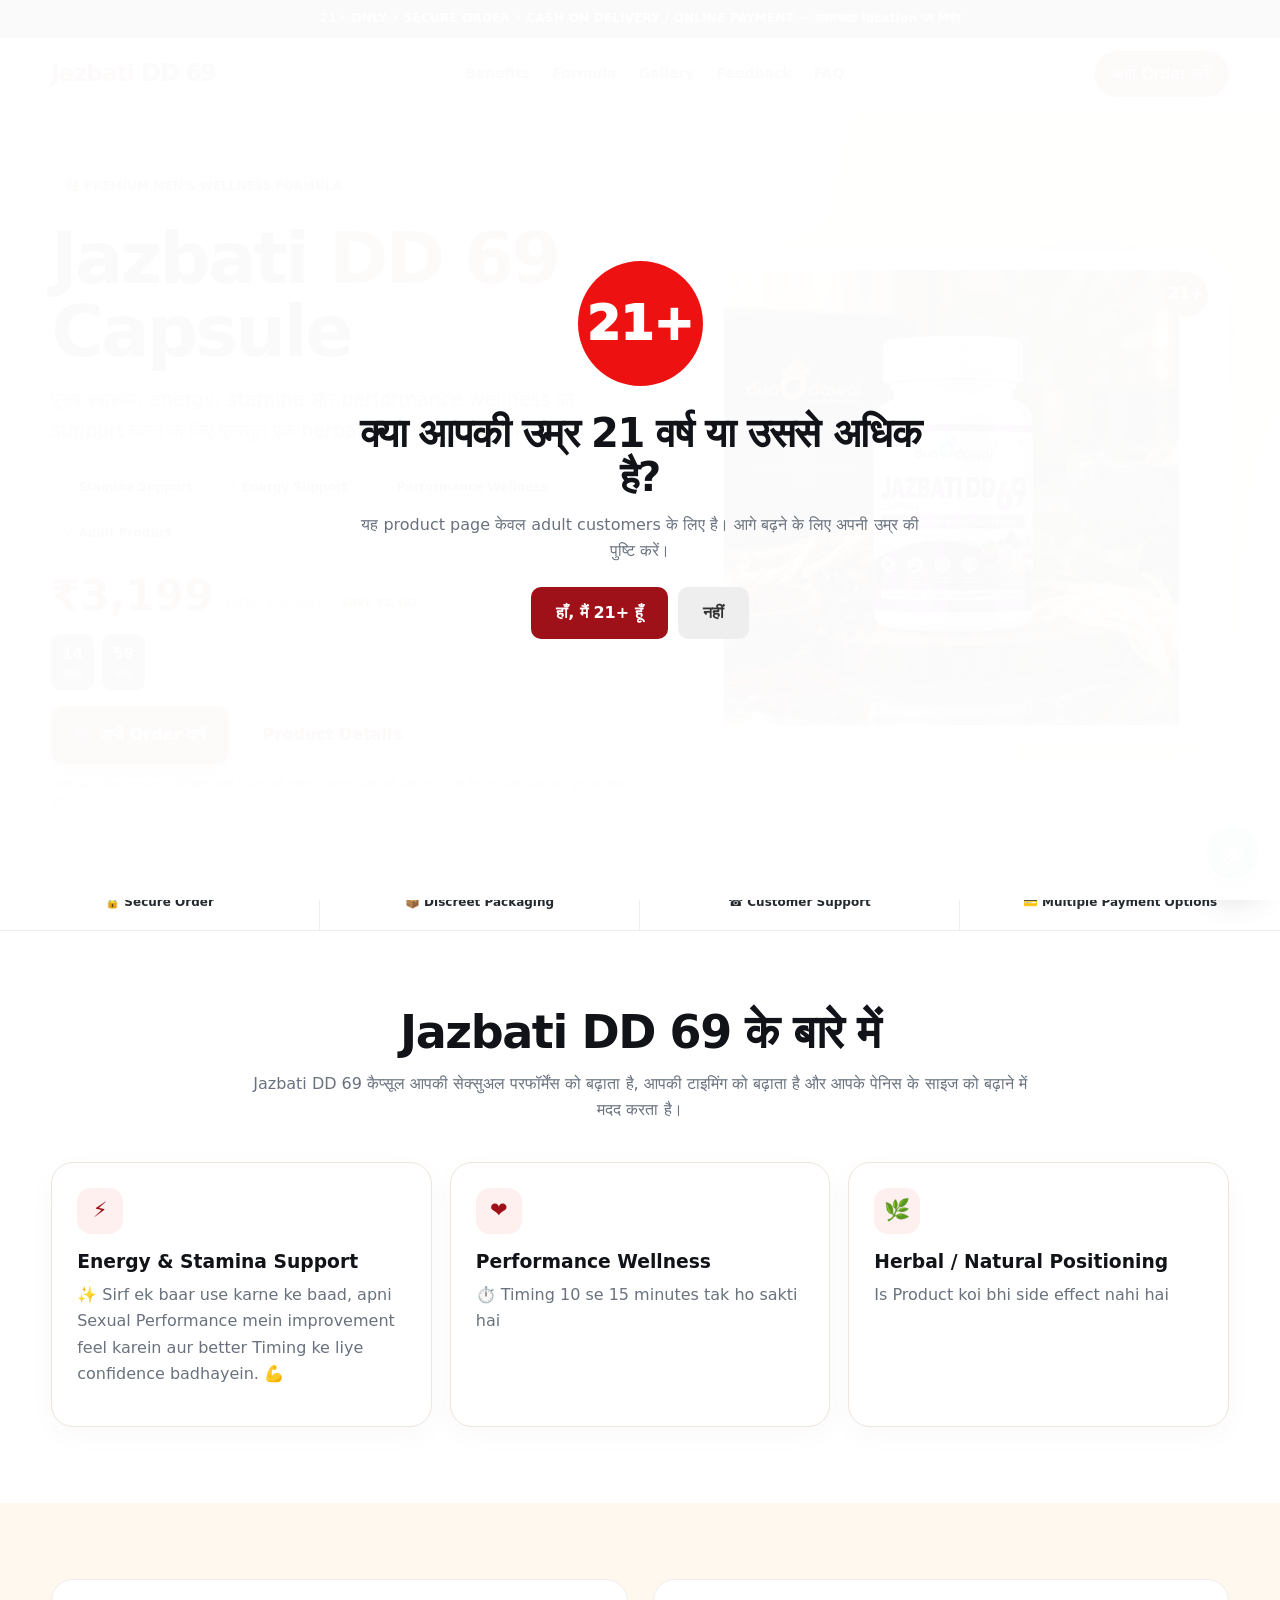
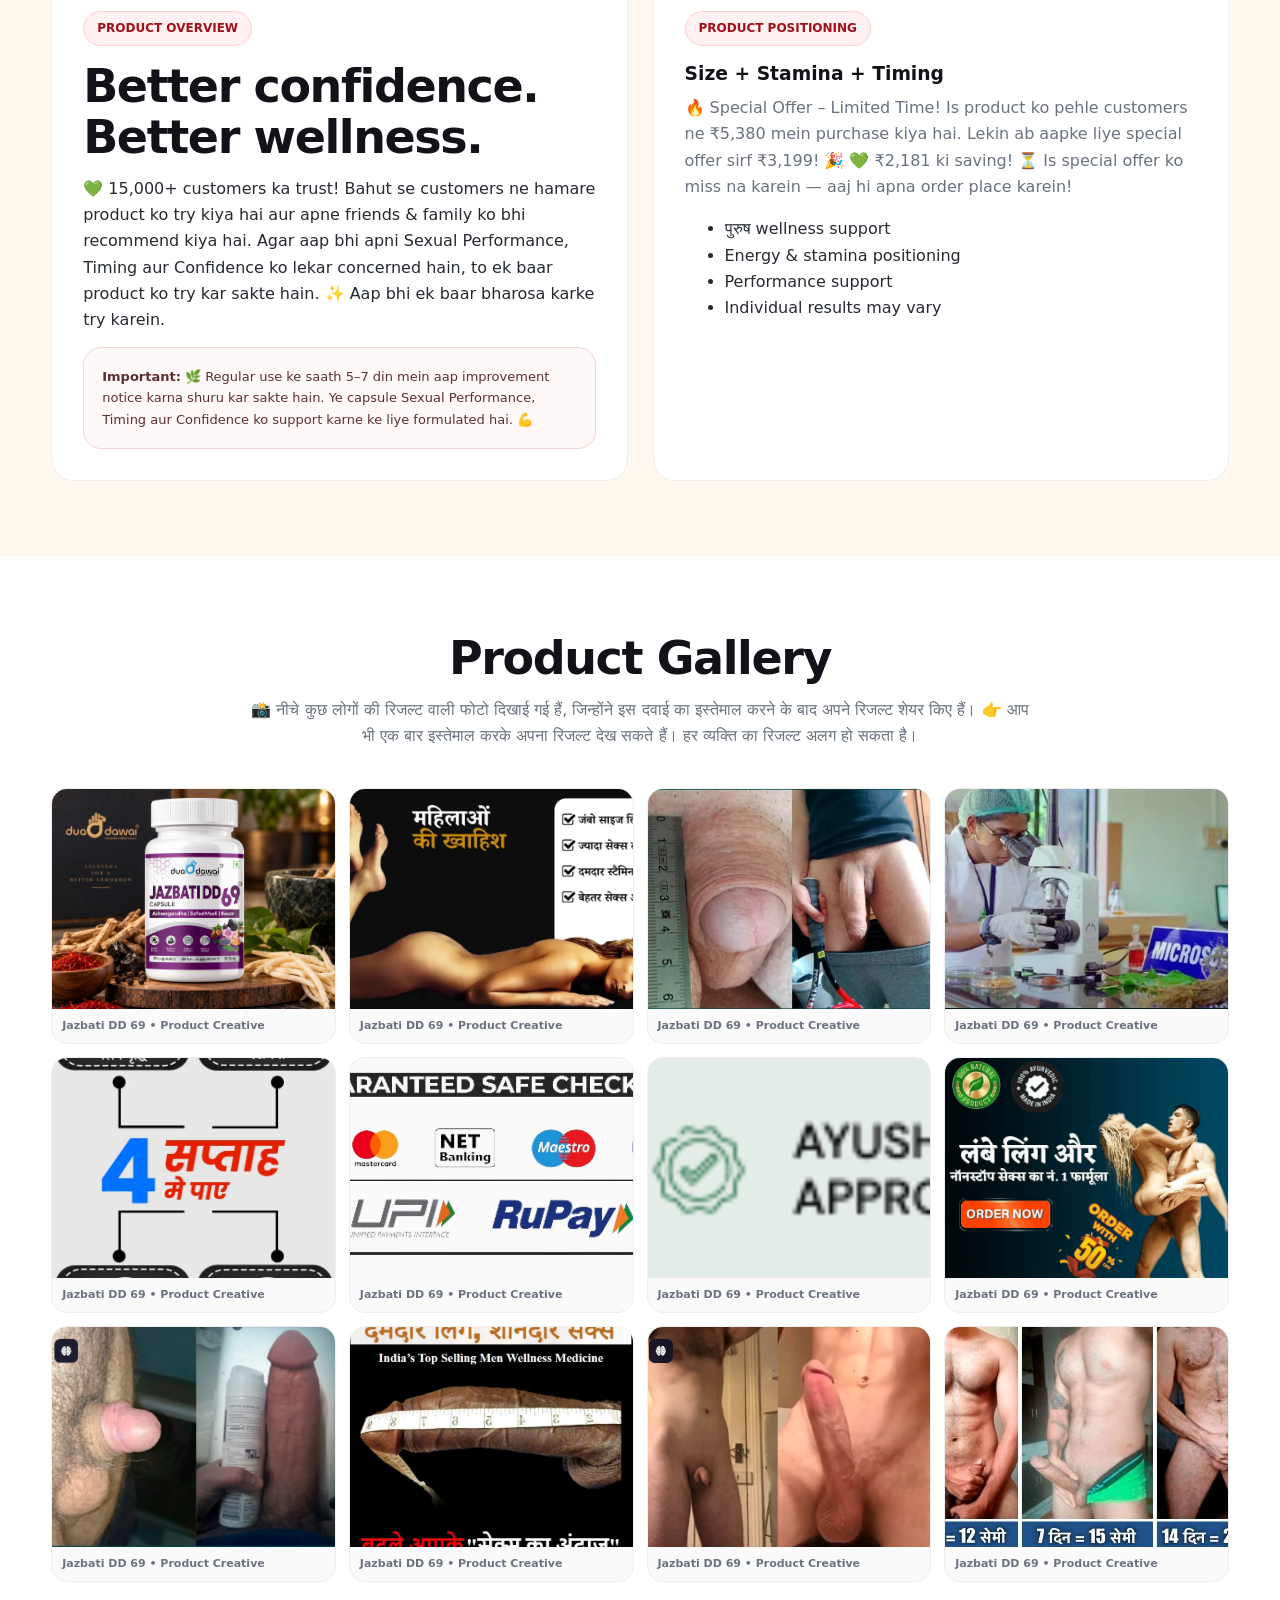
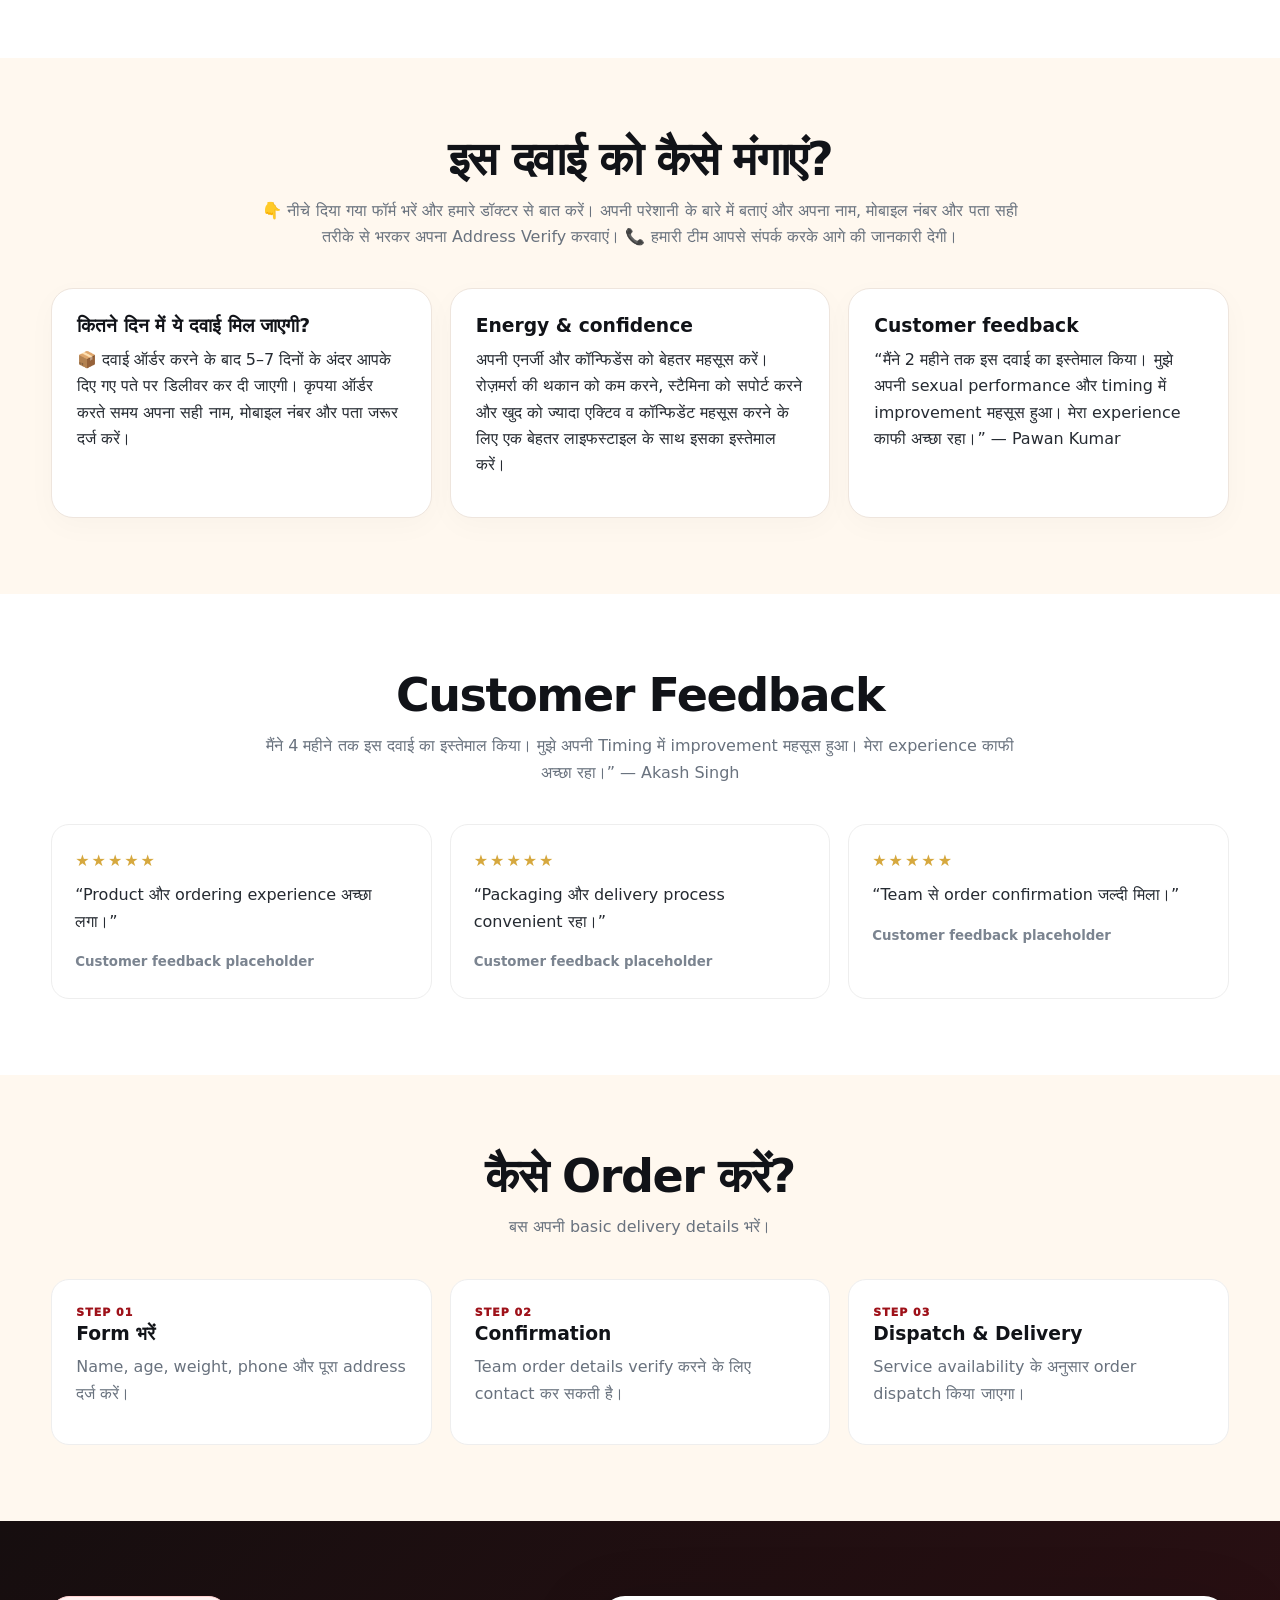
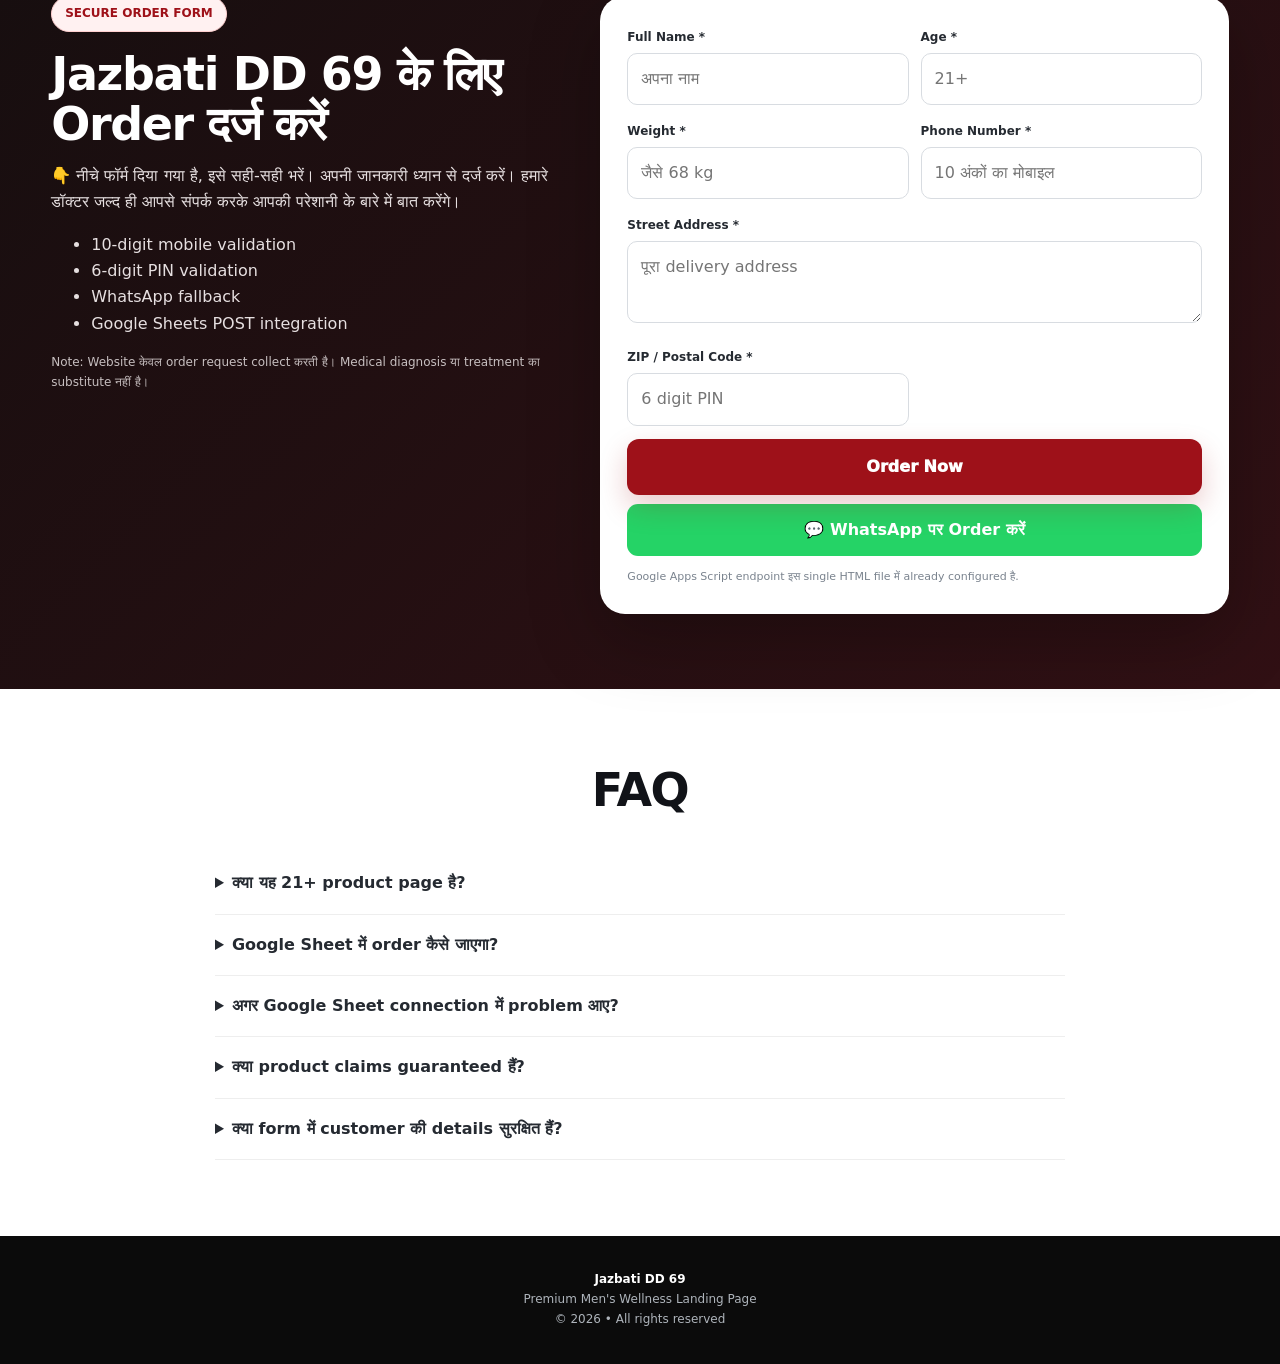
==== commit 8b697deb: "Update index.html" ====
--- a/index.html
+++ b/index.html
@@ -6,7 +6,7 @@
 <meta name="viewport" content="width=device-width,initial-scale=1">
 <meta name="theme-color" content="#8e0f18">
 <title>Jazbati DD 69 Capsule — Premium Men's Wellness</title>
-<meta name="description" content="Jazbati DD 69 Capsule — पुरुष wellness, energy, stamina और performance support के लिए premium herbal/Ayurvedic product landing page.">
+<meta name="description" content="Jazbati DD 69 Capsule — पुरुष wellness, energy, stamina & Timing और performance support के लिए premium herbal/Ayurvedic product.">
 <style>
 :root{
  --red:#9e1119;--red2:#c51b26;--dark:#111318;--ink:#252a31;--muted:#69727e;
@@ -259,7 +259,7 @@
 
 <section class="section" id="reviews">
  <div class="container">
-  <div class="center"><h2>Customer Feedback</h2><p class="sub">मैंने 2 महीने तक इस दवाई का इस्तेमाल किया। मुझे अपनी sexual performance और timing में improvement महसूस हुआ। मेरा experience काफी अच्छा रहा।”
+  <div class="center"><h2>Customer Feedback</h2><p class="sub">मैंने 4 महीने तक इस दवाई का इस्तेमाल किया। मुझे अपनी Timing में improvement महसूस हुआ। मेरा experience काफी अच्छा रहा।”
 
 — Akash Singh</p></div>
   <div class="reviews">
@@ -286,7 +286,9 @@
   <div>
    <span class="kicker">SECURE ORDER FORM</span>
    <h2 style="margin-top:17px">Jazbati DD 69 के लिए Order दर्ज करें</h2>
-   <p>आपकी submitted details Google Sheet में save करने के लिए Apps Script Web App integration तैयार है।</p>
+   <p>👇 नीचे फॉर्म दिया गया है, इसे सही-सही भरें।
+
+अपनी जानकारी ध्यान से दर्ज करें। हमारे डॉक्टर जल्द ही आपसे संपर्क करके आपकी परेशानी के बारे में बात करेंगे।</p>
    <ul><li>10-digit mobile validation</li><li>6-digit PIN validation</li><li>WhatsApp fallback</li><li>Google Sheets POST integration</li></ul>
    <p style="font-size:12px;color:#c7bfc0">Note: Website केवल order request collect करती है। Medical diagnosis या treatment का substitute नहीं है।</p>
   </div>
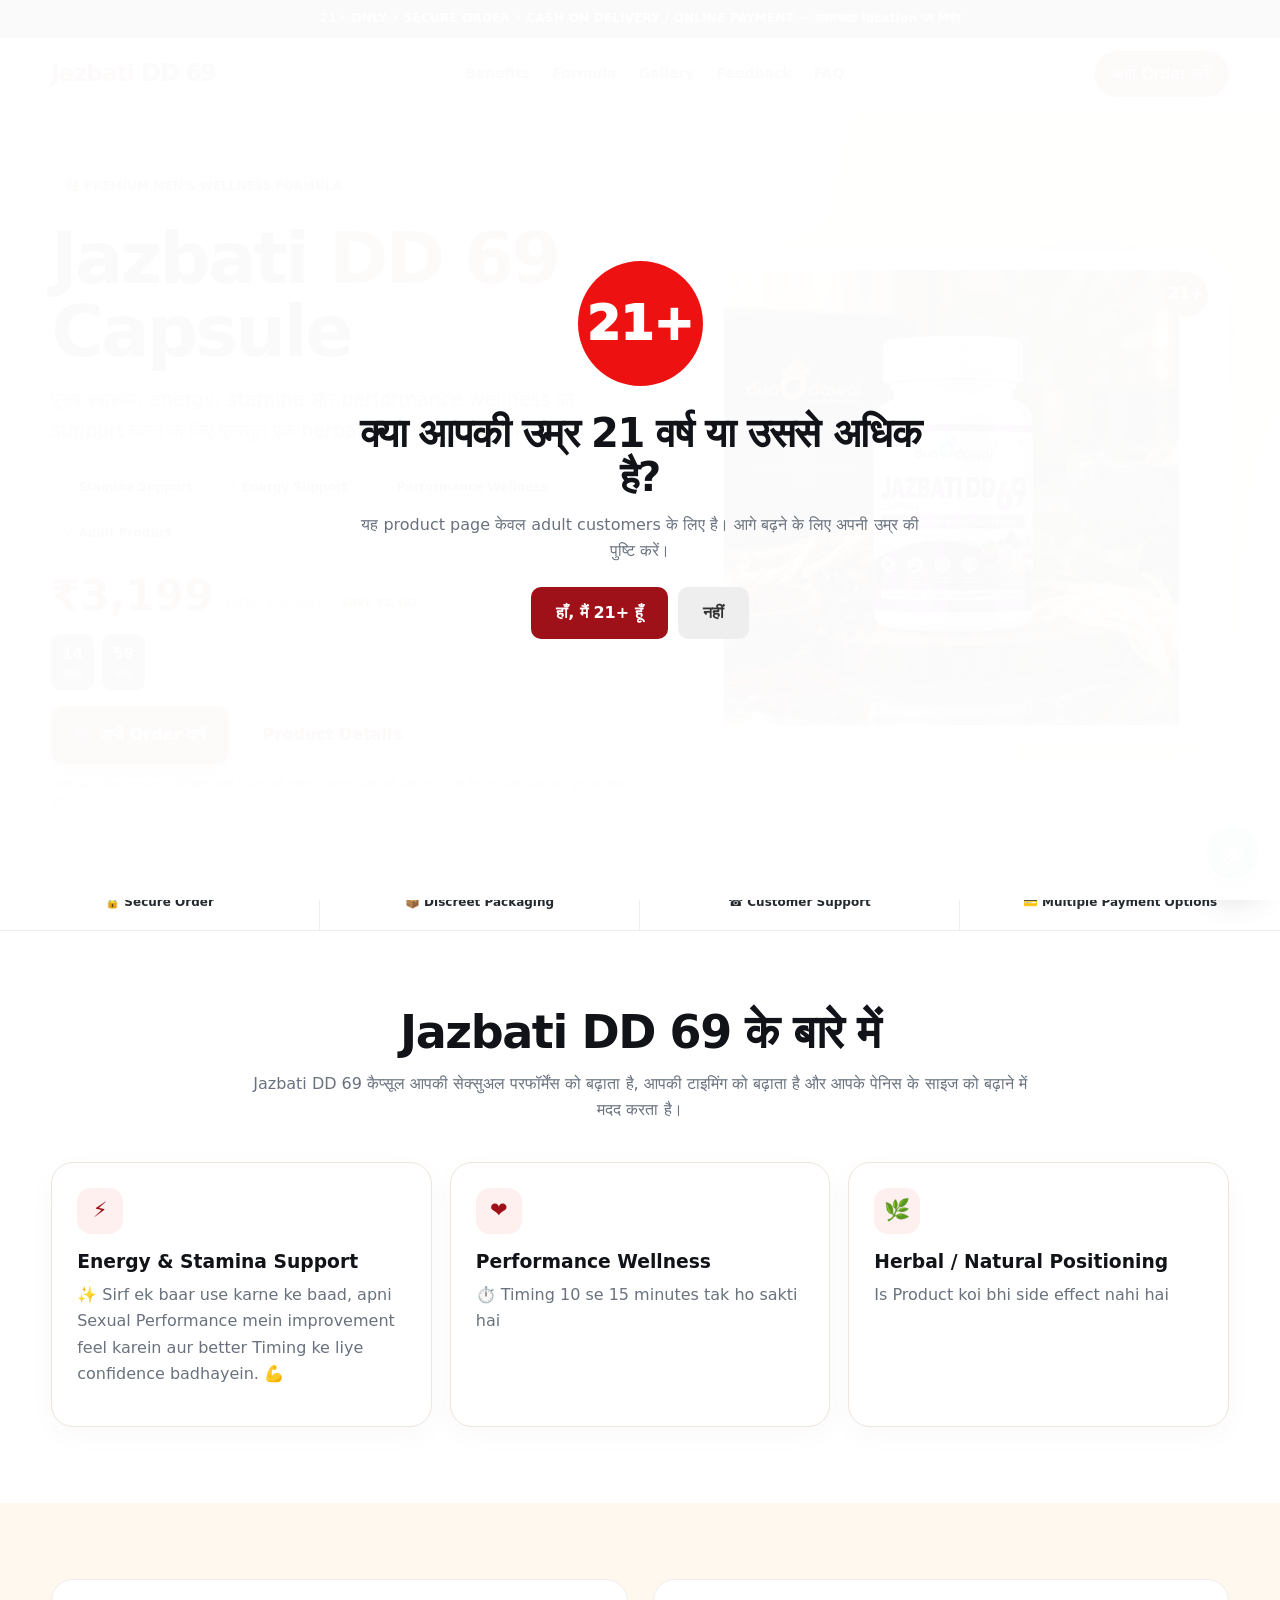
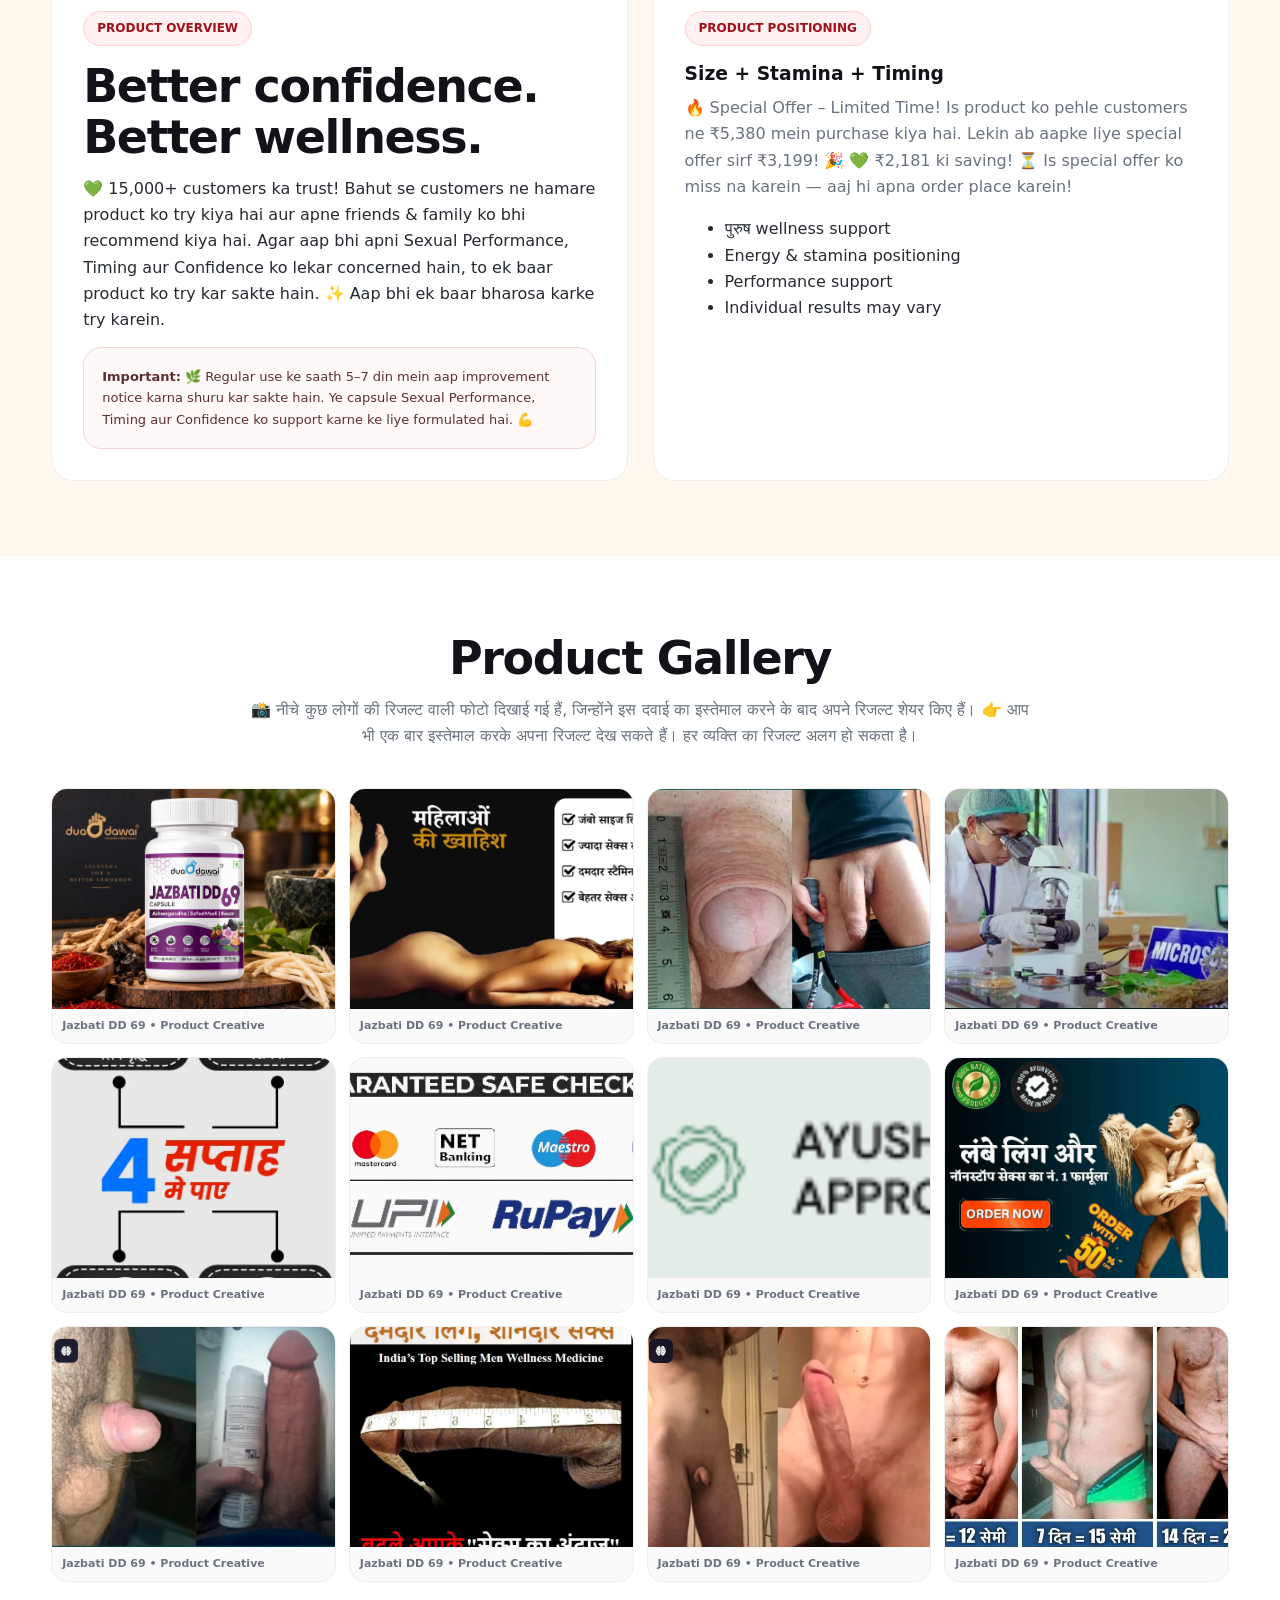
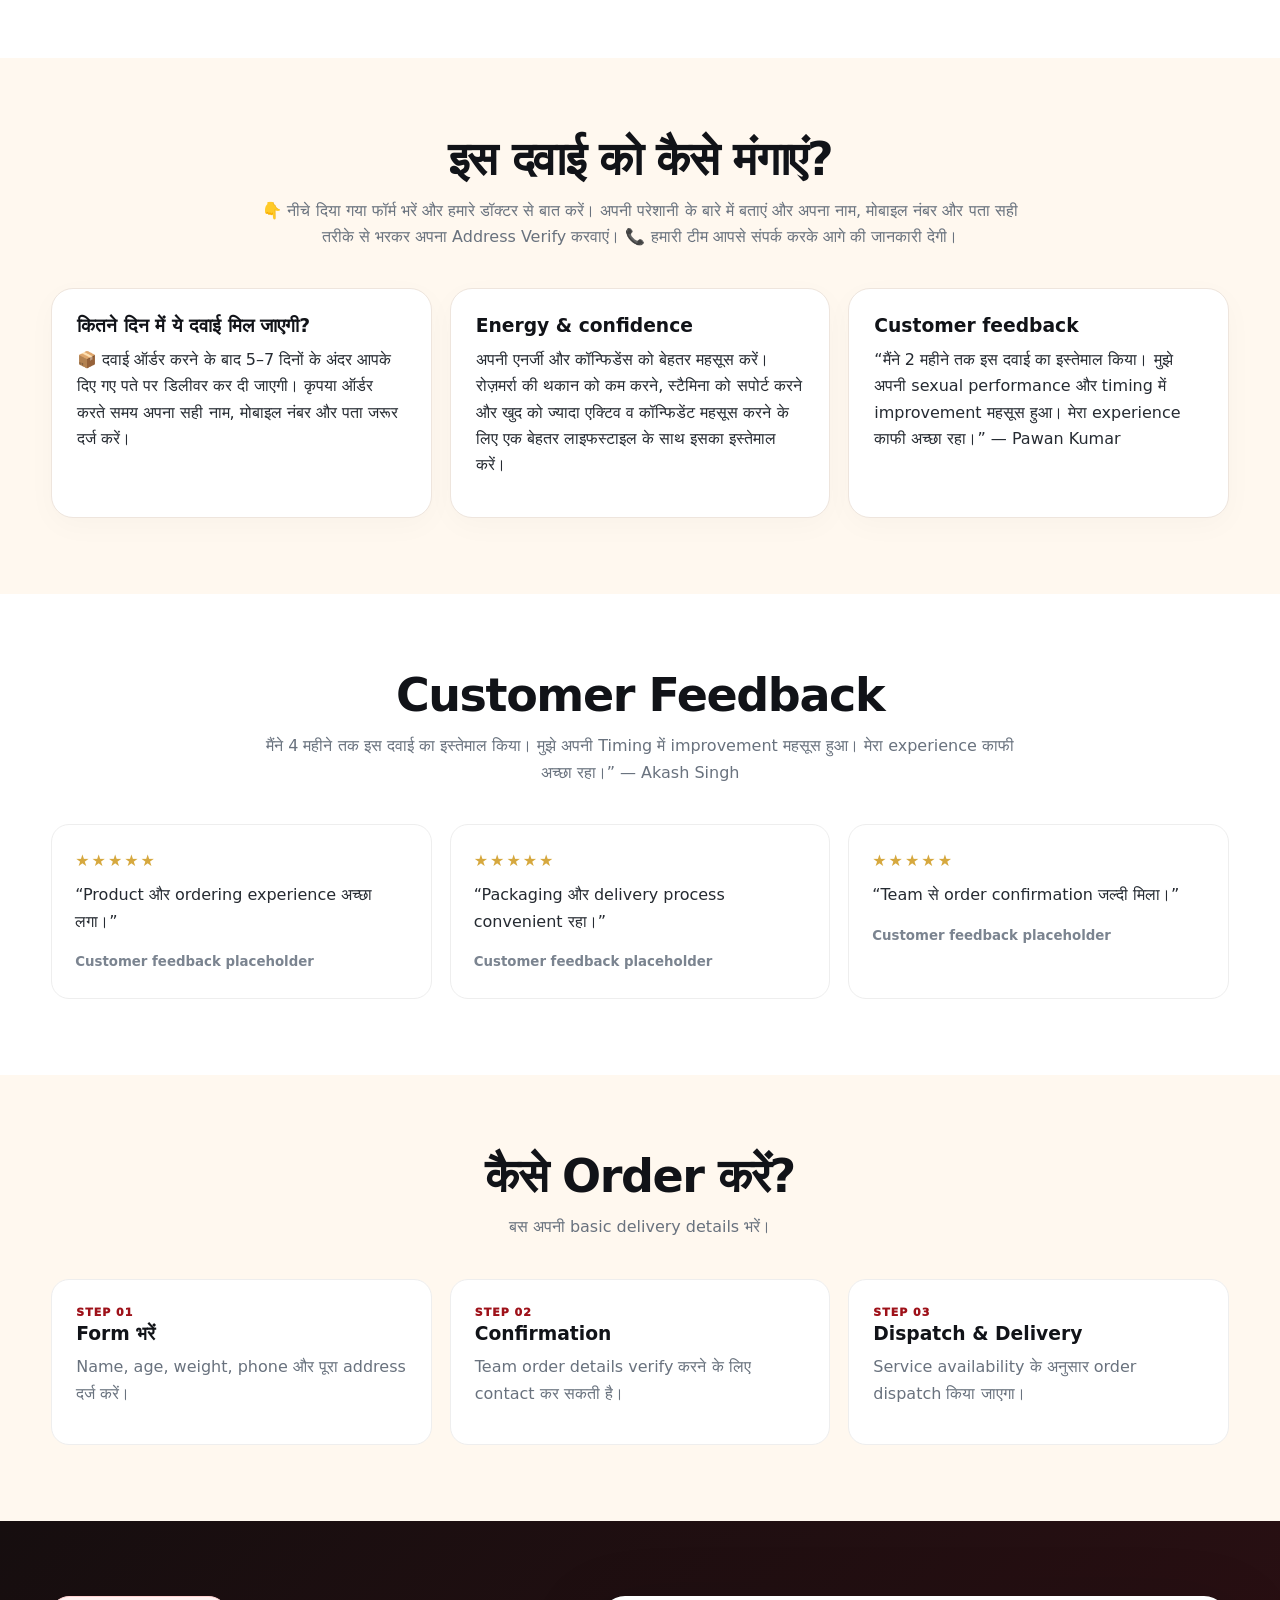
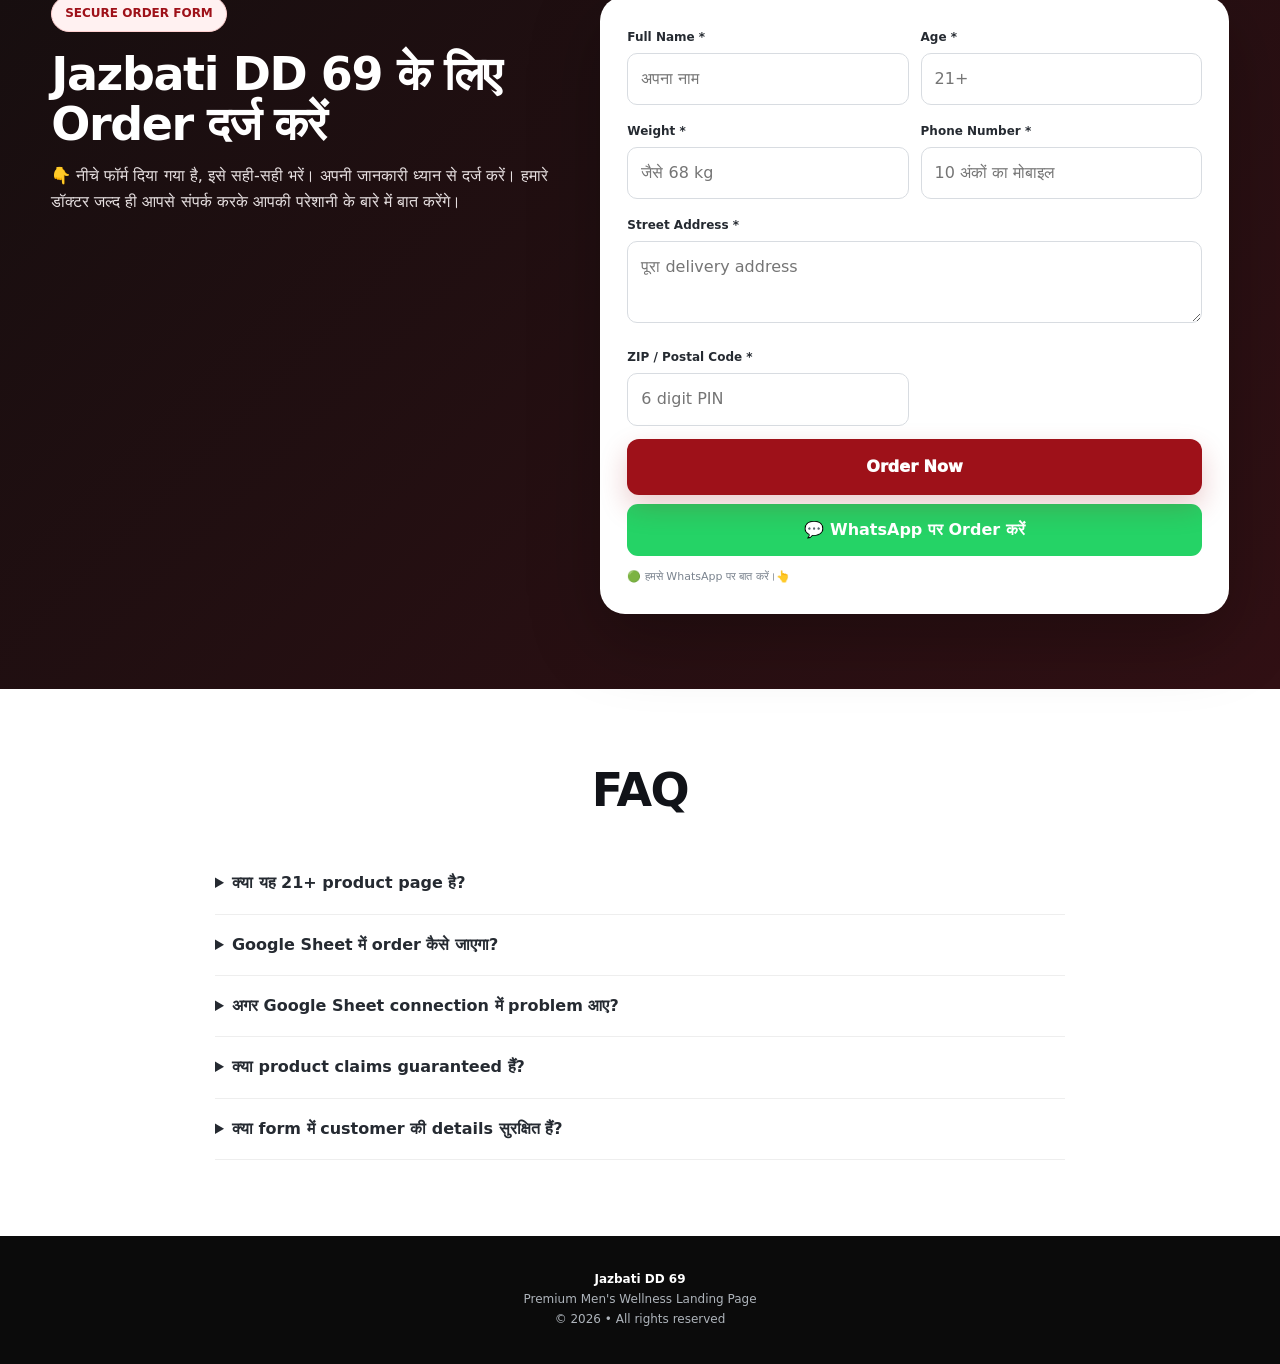
==== commit 0177deed: "Update index.html" ====
--- a/index.html
+++ b/index.html
@@ -289,9 +289,7 @@
    <p>👇 नीचे फॉर्म दिया गया है, इसे सही-सही भरें।
 
 अपनी जानकारी ध्यान से दर्ज करें। हमारे डॉक्टर जल्द ही आपसे संपर्क करके आपकी परेशानी के बारे में बात करेंगे।</p>
-   <ul><li>10-digit mobile validation</li><li>6-digit PIN validation</li><li>WhatsApp fallback</li><li>Google Sheets POST integration</li></ul>
-   <p style="font-size:12px;color:#c7bfc0">Note: Website केवल order request collect करती है। Medical diagnosis या treatment का substitute नहीं है।</p>
-  </div>
+    </div>
 
   <form class="form" id="orderForm" novalidate>
    <div class="formGrid">
@@ -305,7 +303,7 @@
    <button class="btn" type="submit" id="submitBtn">Order Now</button>
    <a class="waBtn" id="waOrder" href="#" target="_blank" rel="noopener noreferrer">💬 WhatsApp पर Order करें</a>
    <div class="notice" id="formNotice" role="status"></div>
-   <div class="micro">Google Apps Script endpoint इस single HTML file में already configured है.</div>
+   <div class="micro">🟢 हमसे WhatsApp पर बात करें।👆</div>
   </form>
  </div>
 </section>
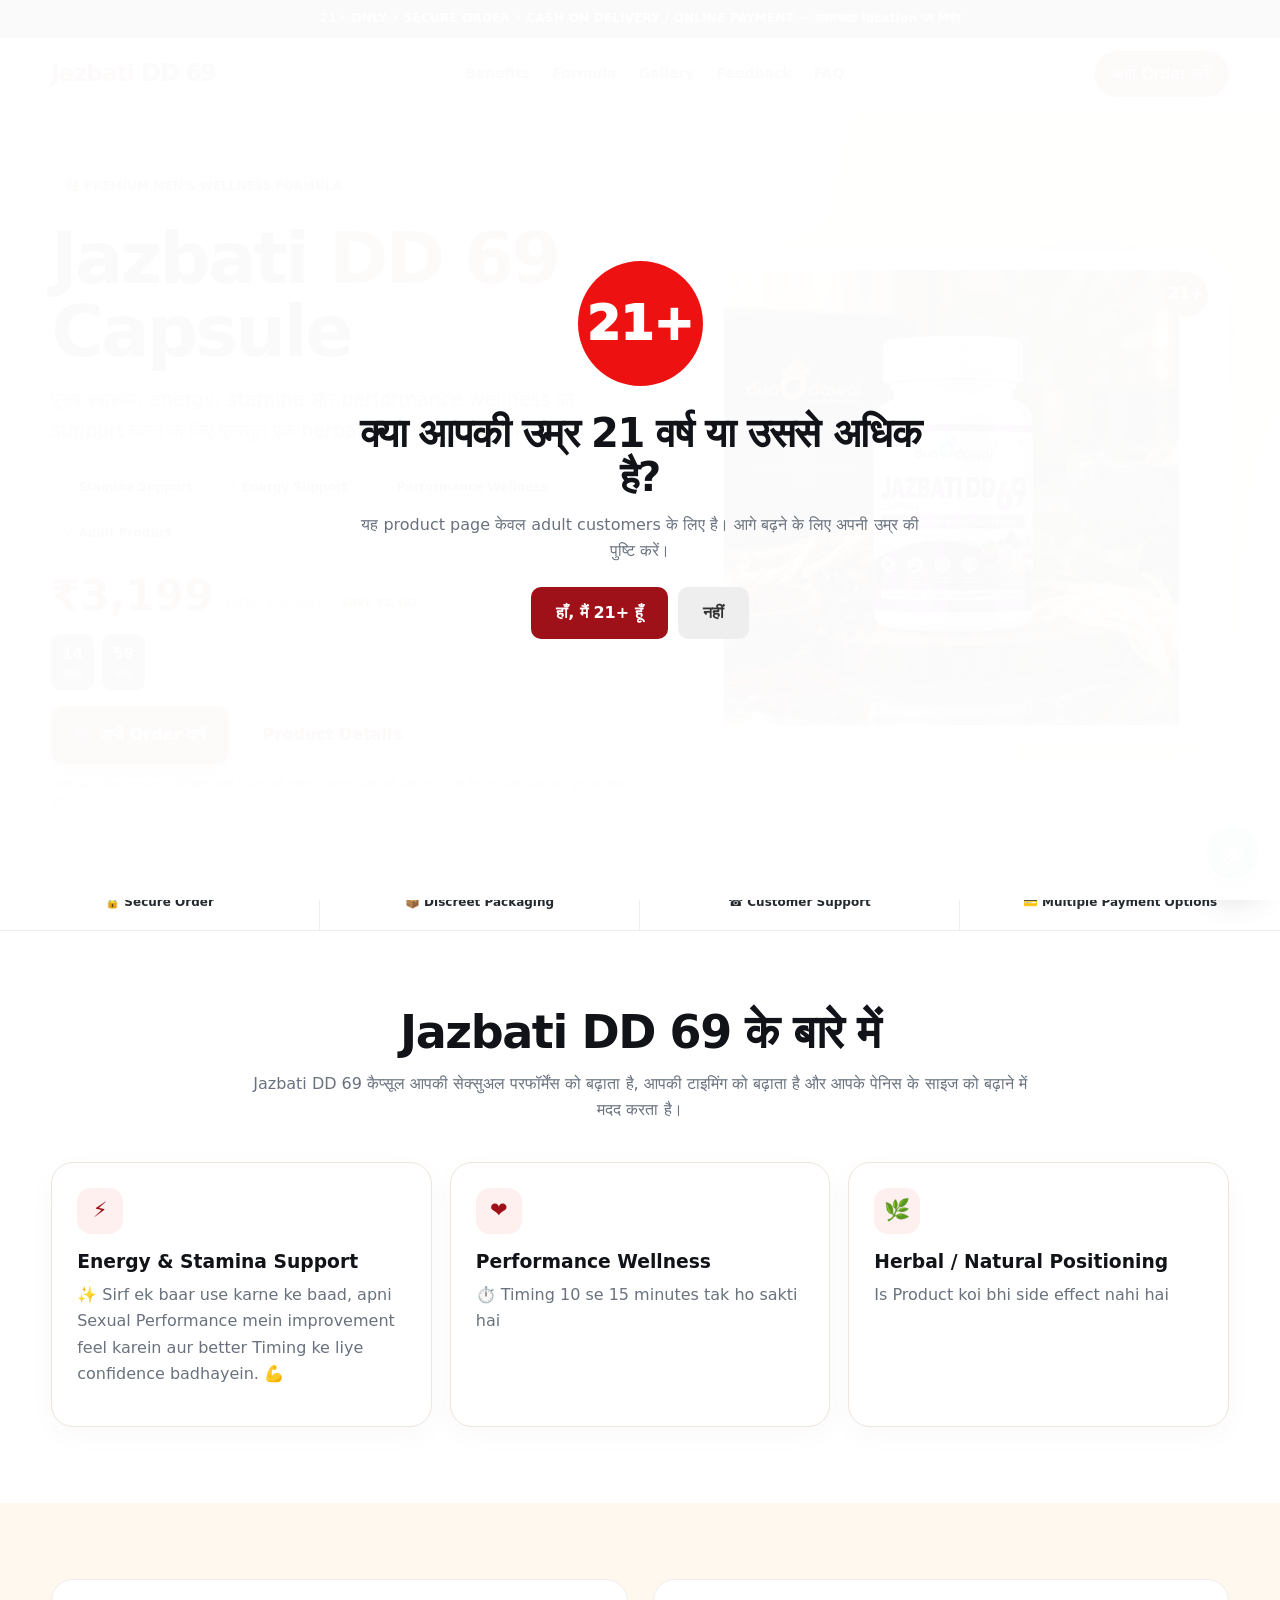
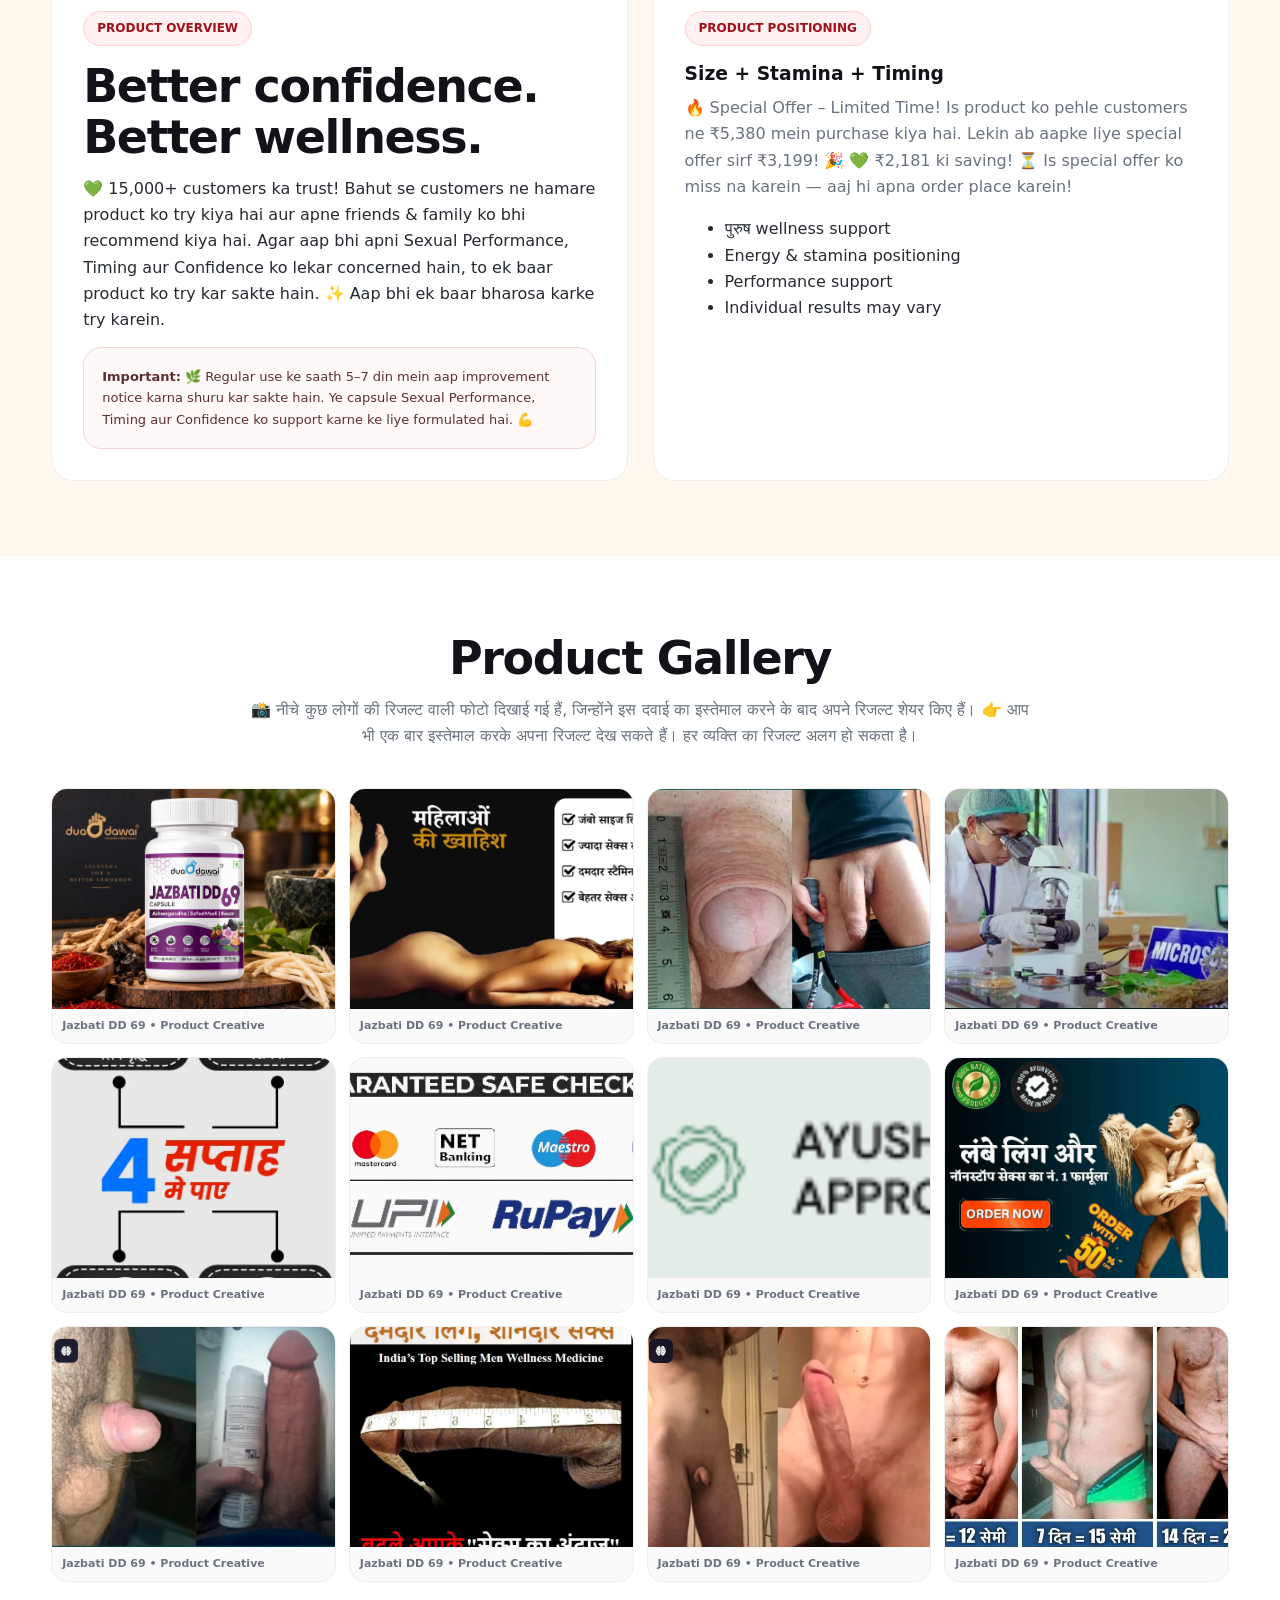
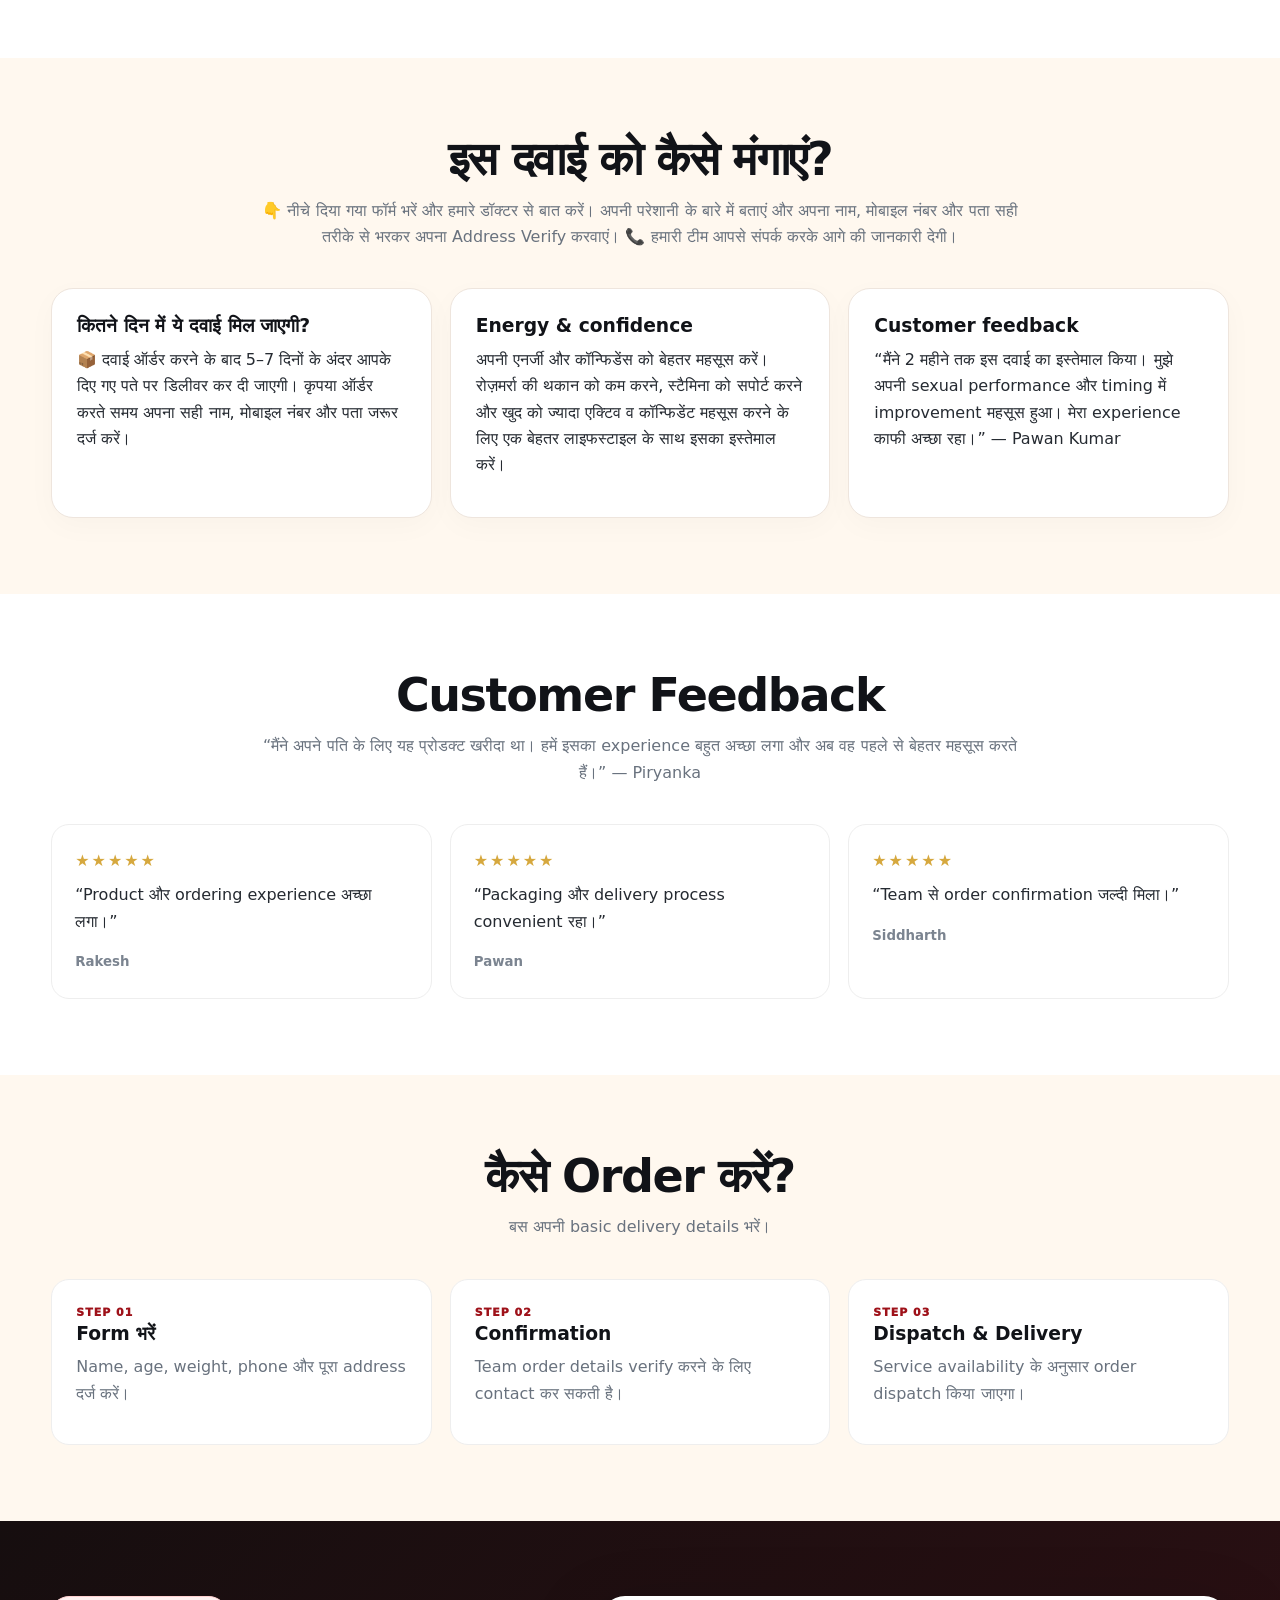
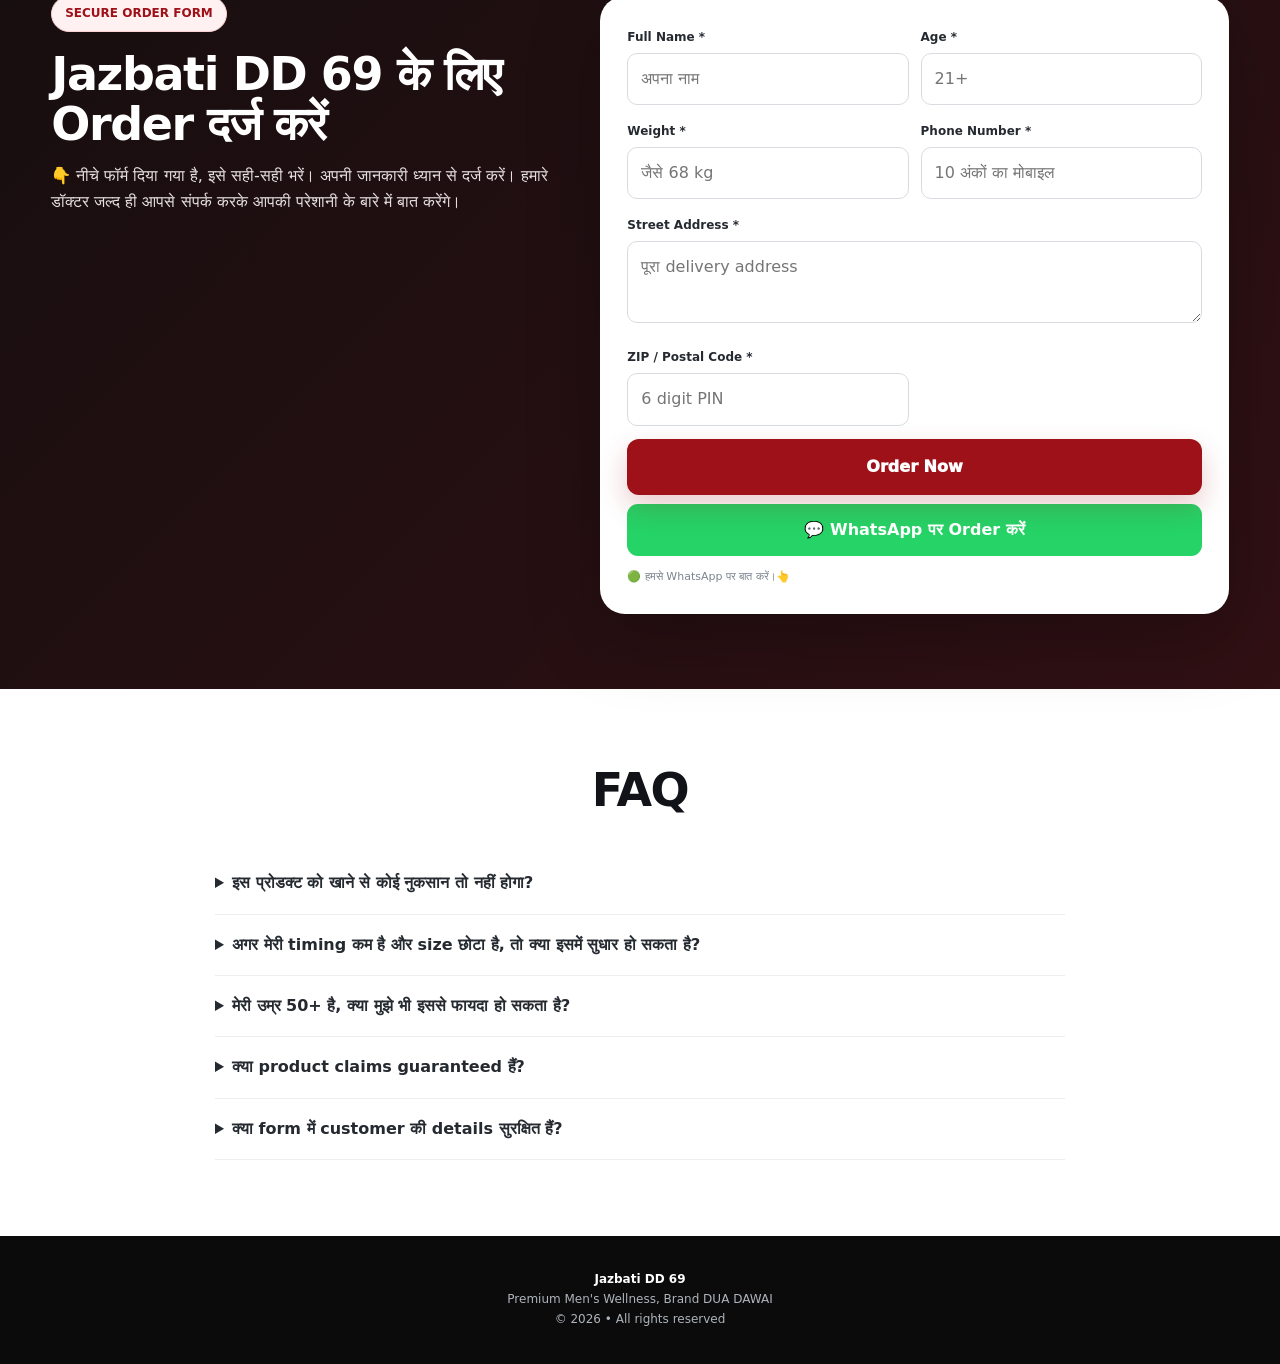
==== commit dff58428: "Update index.html" ====
--- a/index.html
+++ b/index.html
@@ -259,13 +259,13 @@
 
 <section class="section" id="reviews">
  <div class="container">
-  <div class="center"><h2>Customer Feedback</h2><p class="sub">मैंने 4 महीने तक इस दवाई का इस्तेमाल किया। मुझे अपनी Timing में improvement महसूस हुआ। मेरा experience काफी अच्छा रहा।”
-
-— Akash Singh</p></div>
+  <div class="center"><h2>Customer Feedback</h2><p class="sub">“मैंने अपने पति के लिए यह प्रोडक्ट खरीदा था। हमें इसका experience बहुत अच्छा लगा और अब वह पहले से बेहतर महसूस करते हैं।”
+
+— Piryanka</p></div>
   <div class="reviews">
-   <div class="review"><div class="stars">★★★★★</div><p>“Product और ordering experience अच्छा लगा।”</p><small>Customer feedback placeholder</small></div>
-   <div class="review"><div class="stars">★★★★★</div><p>“Packaging और delivery process convenient रहा।”</p><small>Customer feedback placeholder</small></div>
-   <div class="review"><div class="stars">★★★★★</div><p>“Team से order confirmation जल्दी मिला।”</p><small>Customer feedback placeholder</small></div>
+   <div class="review"><div class="stars">★★★★★</div><p>“Product और ordering experience अच्छा लगा।”</p><small>Rakesh</small></div>
+   <div class="review"><div class="stars">★★★★★</div><p>“Packaging और delivery process convenient रहा।”</p><small>Pawan</small></div>
+   <div class="review"><div class="stars">★★★★★</div><p>“Team से order confirmation जल्दी मिला।”</p><small>Siddharth</small></div>
   </div>
  </div>
 </section>
@@ -311,17 +311,17 @@
 <section class="section" id="faq">
  <div class="container faq">
   <div class="center"><h2>FAQ</h2></div>
-  <details><summary>क्या यह 21+ product page है?</summary><p class="sub">हाँ। Page खुलने पर age verification दिखाई जाती है और order form 21+ age require करता है।</p></details>
-  <details><summary>Google Sheet में order कैसे जाएगा?</summary><p class="sub">Form JavaScript URLSearchParams के साथ configured Apps Script Web App URL पर POST भेजता है।</p></details>
-  <details><summary>अगर Google Sheet connection में problem आए?</summary><p class="sub">WhatsApp fallback available है ताकि customer order details manually भेज सके।</p></details>
-  <details><summary>क्या product claims guaranteed हैं?</summary><p class="sub">नहीं। Promotional claims को guaranteed medical outcome की तरह treat नहीं किया जाना चाहिए।</p></details>
-  <details><summary>क्या form में customer की details सुरक्षित हैं?</summary><p class="sub">Details आपकी configured Google Sheet/Web App तक भेजी जाती हैं। अपनी privacy policy, access permissions और data-retention practices अलग से configure करें।</p></details>
+  <details><summary>इस प्रोडक्ट को खाने से कोई नुकसान तो नहीं होगा?</summary><p class="sub">क्या इसे लेने से कोई नुकसान तो नहीं होगा? और order form 21+ age require करता है।</p></details>
+  <details><summary>अगर मेरी timing कम है और size छोटा है, तो क्या इसमें सुधार हो सकता है?</summary><p class="sub">Timing और sexual performance में सुधार कई लोगों में संभव हो सकता है, लेकिन penis size बढ़ने की गारंटी नहीं दी जा सकती। हर व्यक्ति का शरीर अलग होता है, इसलिए परिणाम भी अलग हो सकते हैं।</p></details>
+  <details><summary>मेरी उम्र 50+ है, क्या मुझे भी इससे फायदा हो सकता है?</summary><p class="sub">हाँ, उम्र बढ़ने के साथ भी अपनी सेहत और sexual health का ध्यान रखा जा सकता है। हालांकि हर व्यक्ति का शरीर अलग होता है और किसी भी प्रोडक्ट का असर व्यक्ति-व्यक्ति पर अलग हो सकता है।</p></details>
+  <details><summary>क्या product claims guaranteed हैं?</summary><p class="sub">✅ हम अपने प्रोडक्ट की क्वालिटी को लेकर पूरी तरह आश्वस्त हैं।</p></details>
+  <details><summary>क्या form में customer की details सुरक्षित हैं?</summary><p class="sub">हाँ, आपकी personal details किसी के साथ share नहीं की जाएंगी। आपकी दी गई सभी जानकारी को पूरी तरह गोपनीय रखा जाएगा। 🔒</p></details>
  </div>
 </section>
 
 <footer class="footer">
  <strong>Jazbati DD 69</strong><br>
- Premium Men's Wellness Landing Page<br>
+ Premium Men's Wellness, Brand DUA DAWAI<br>
  © 2026 • All rights reserved
 </footer>
 
